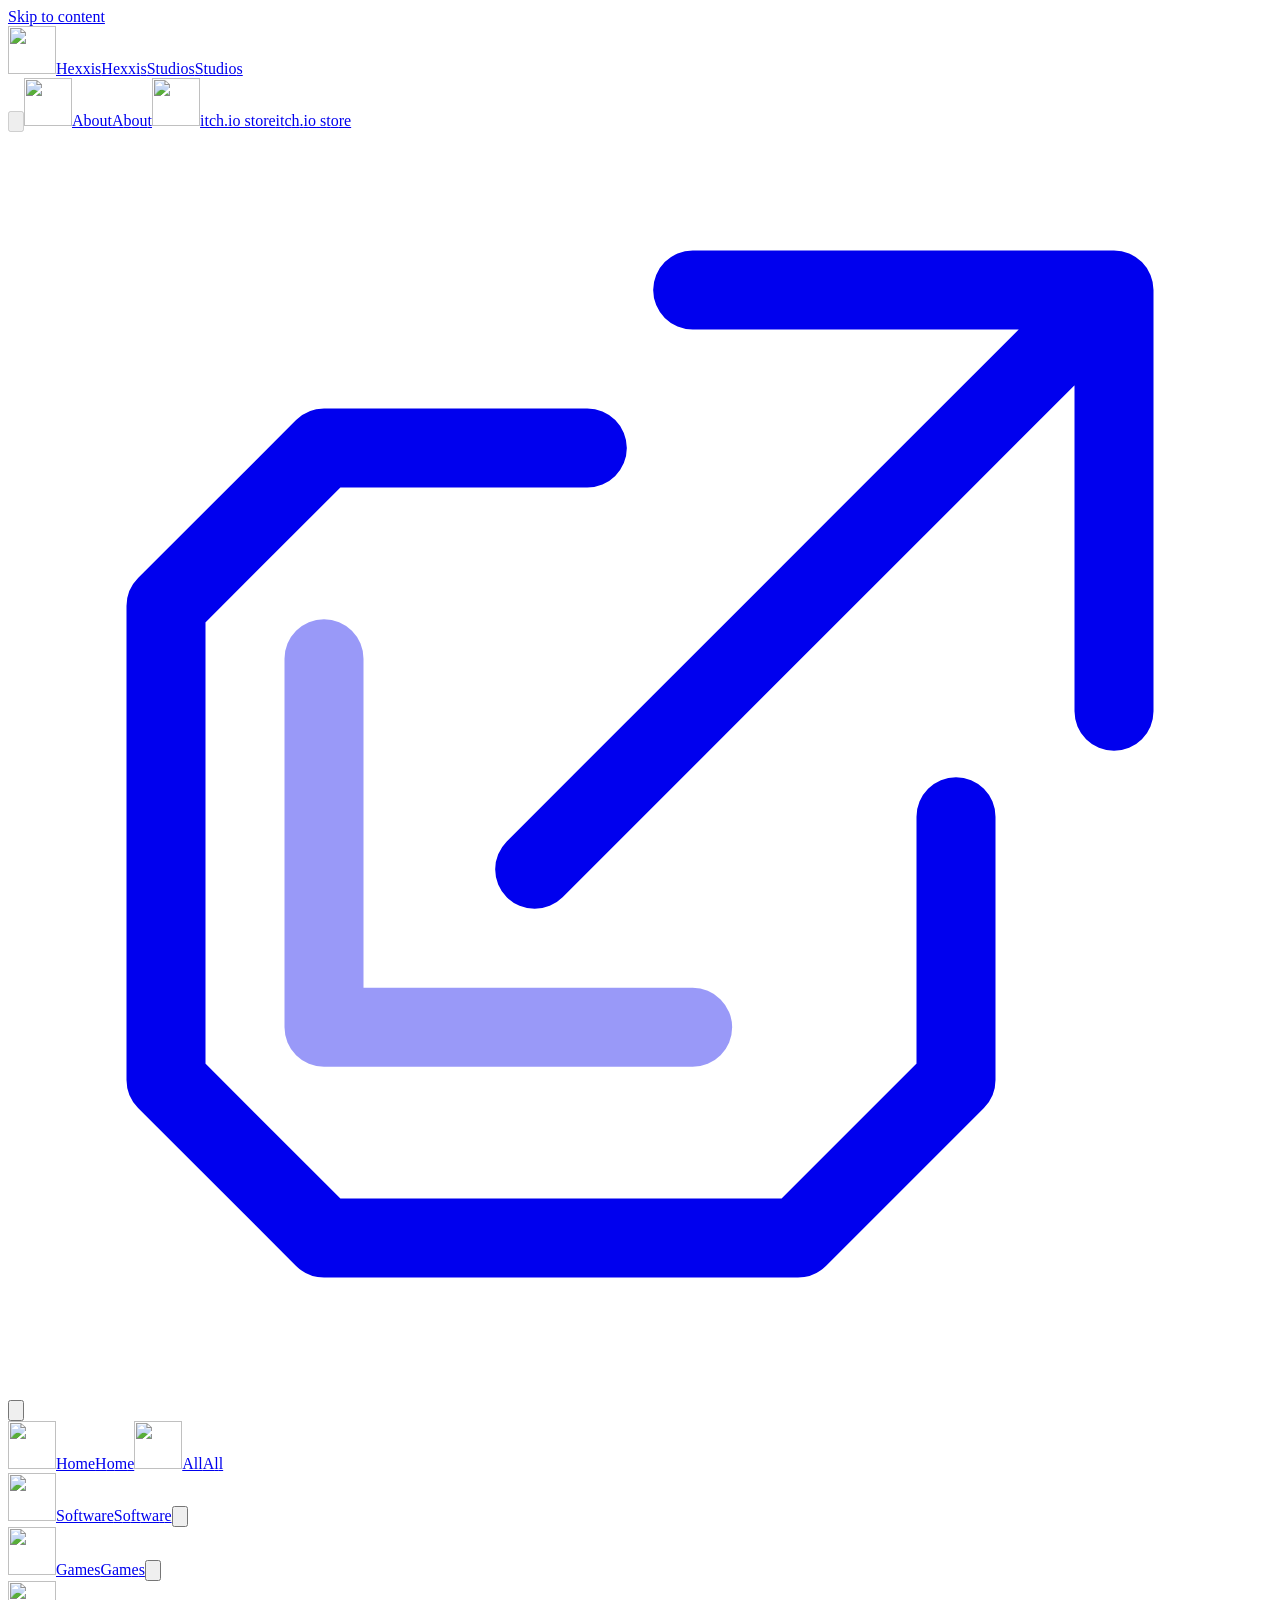
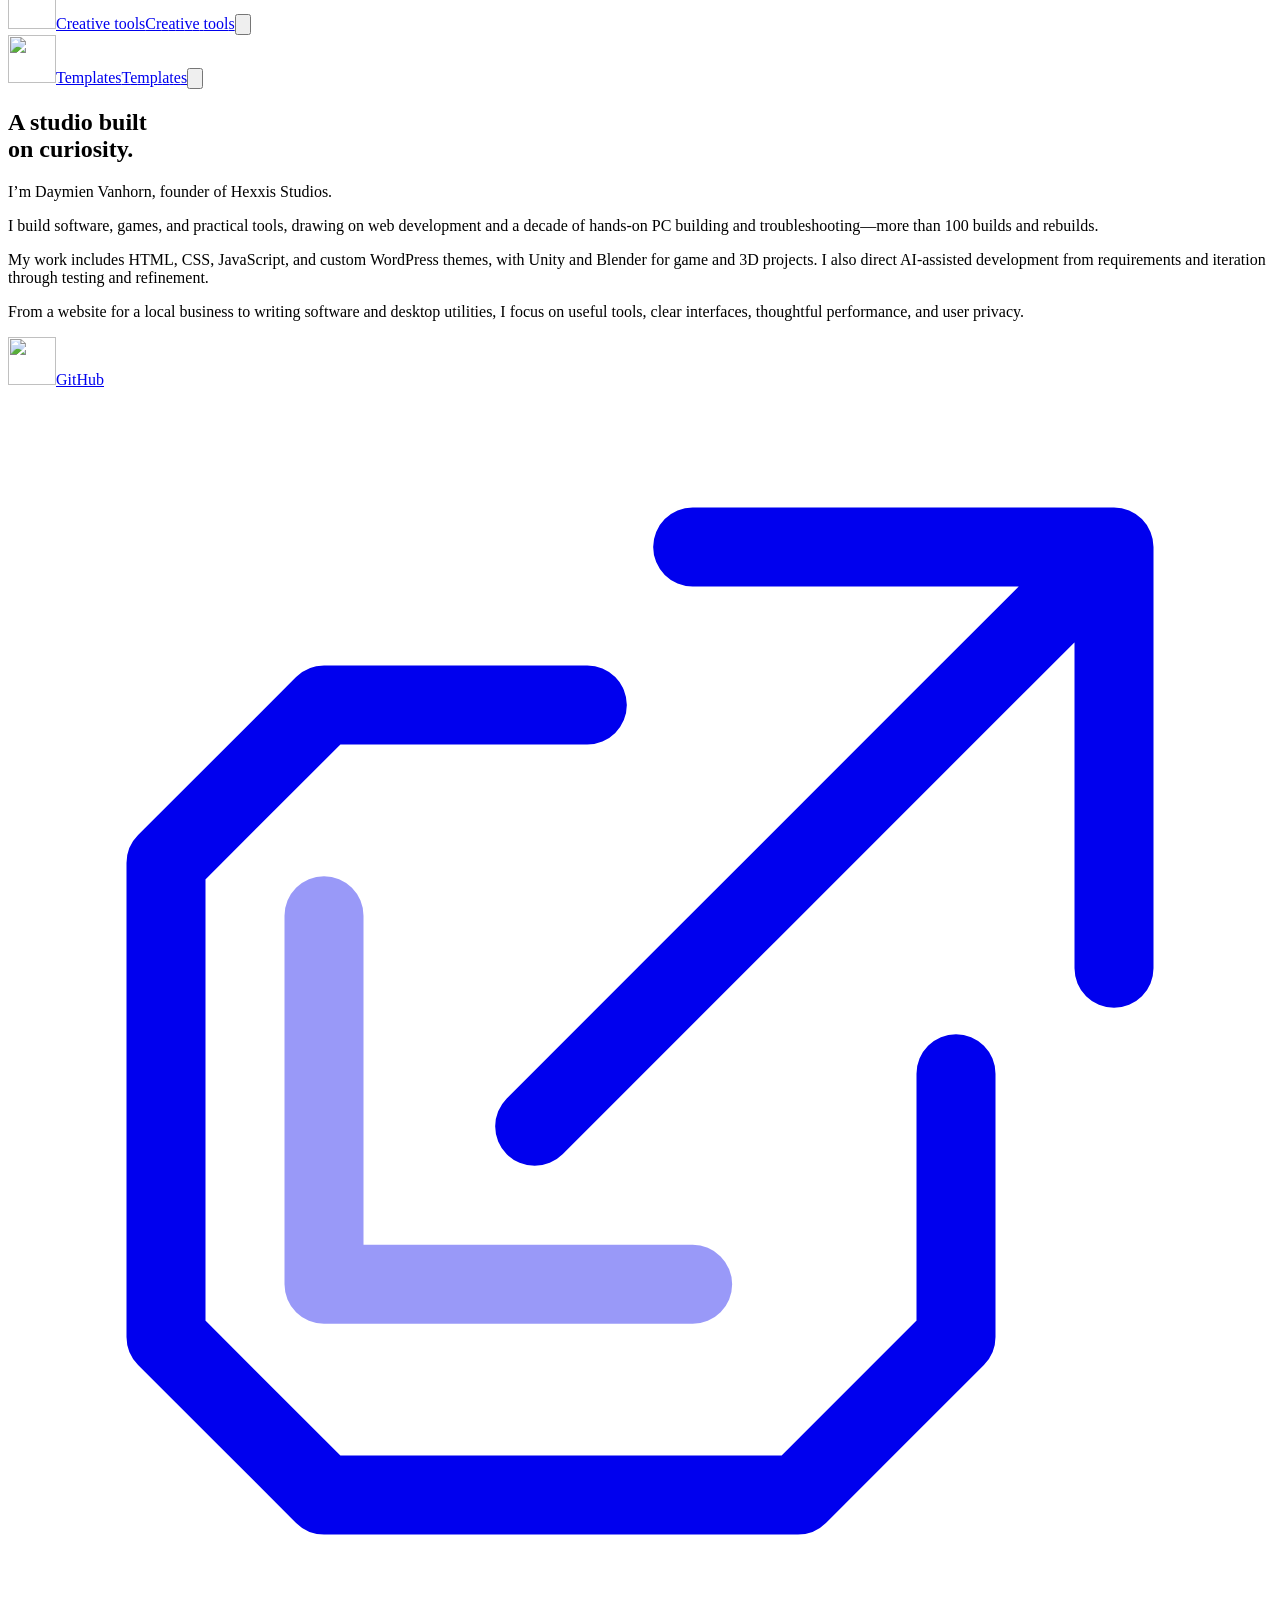
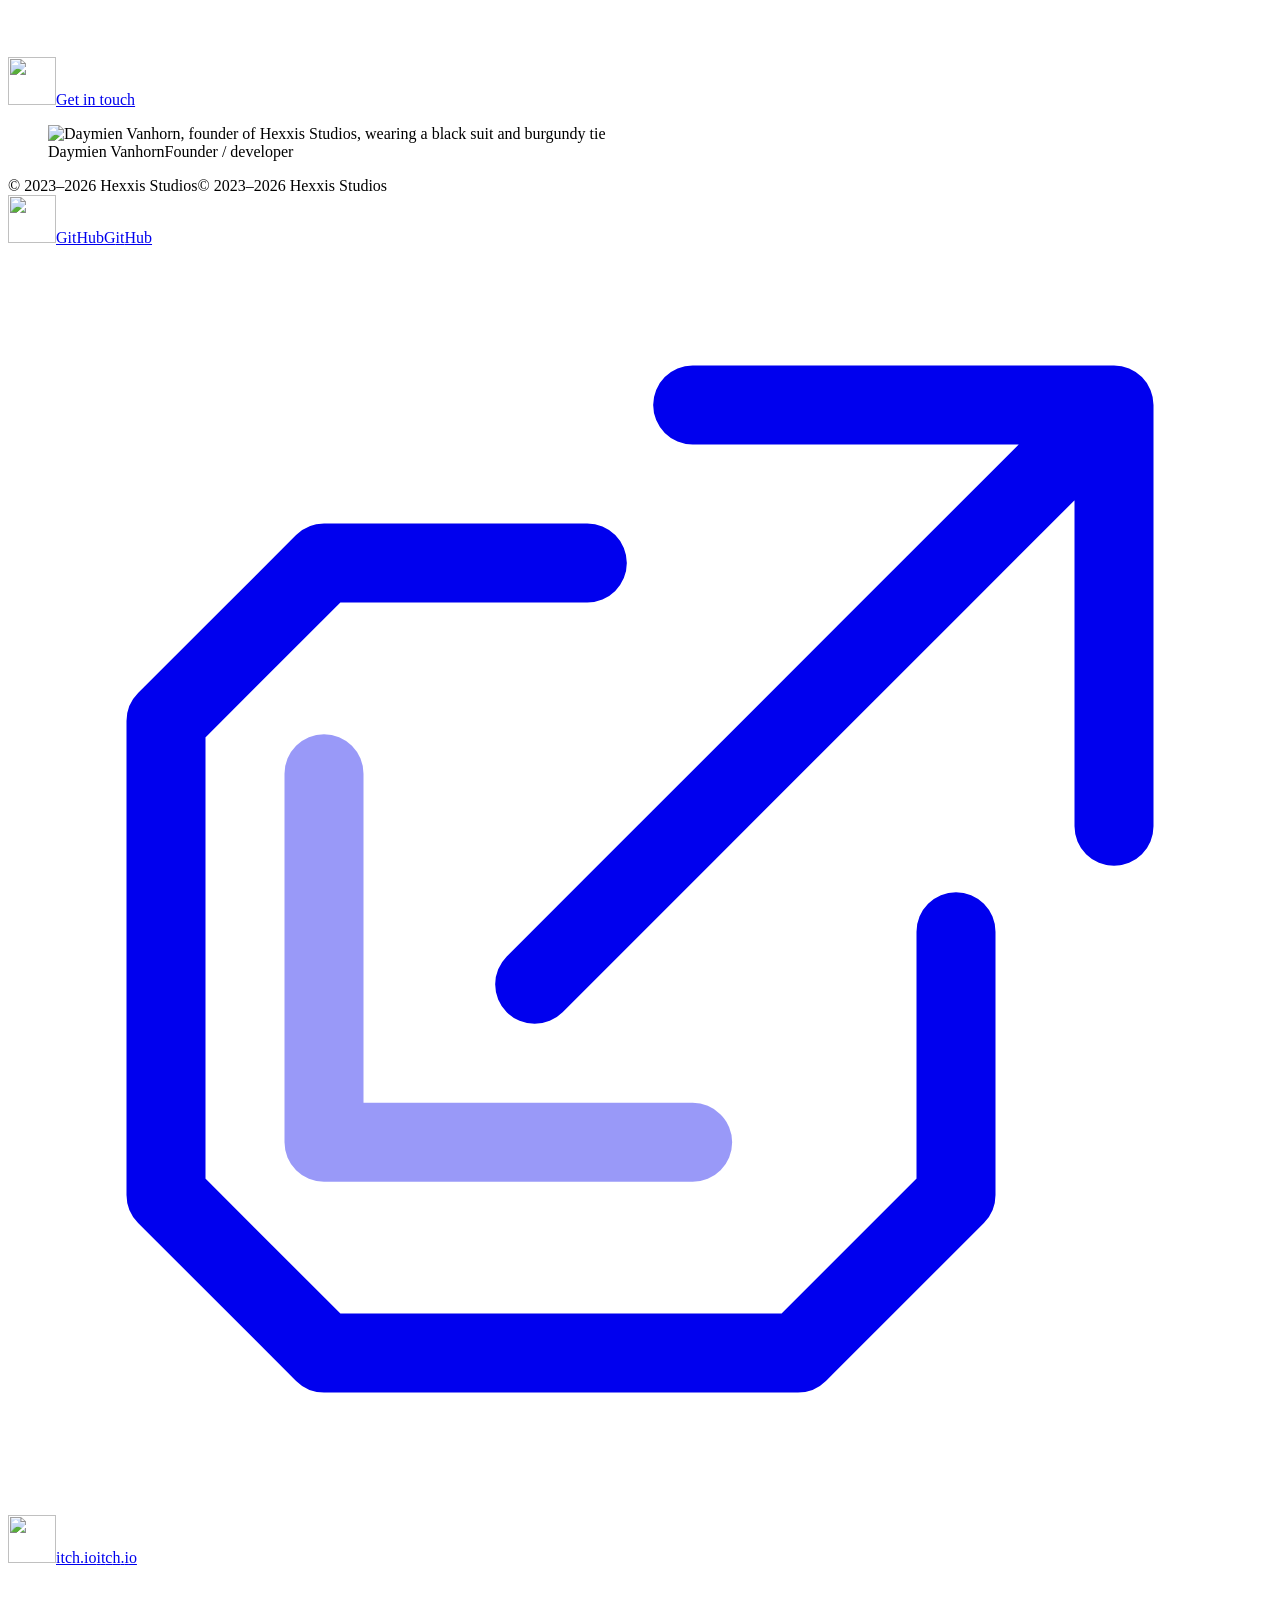
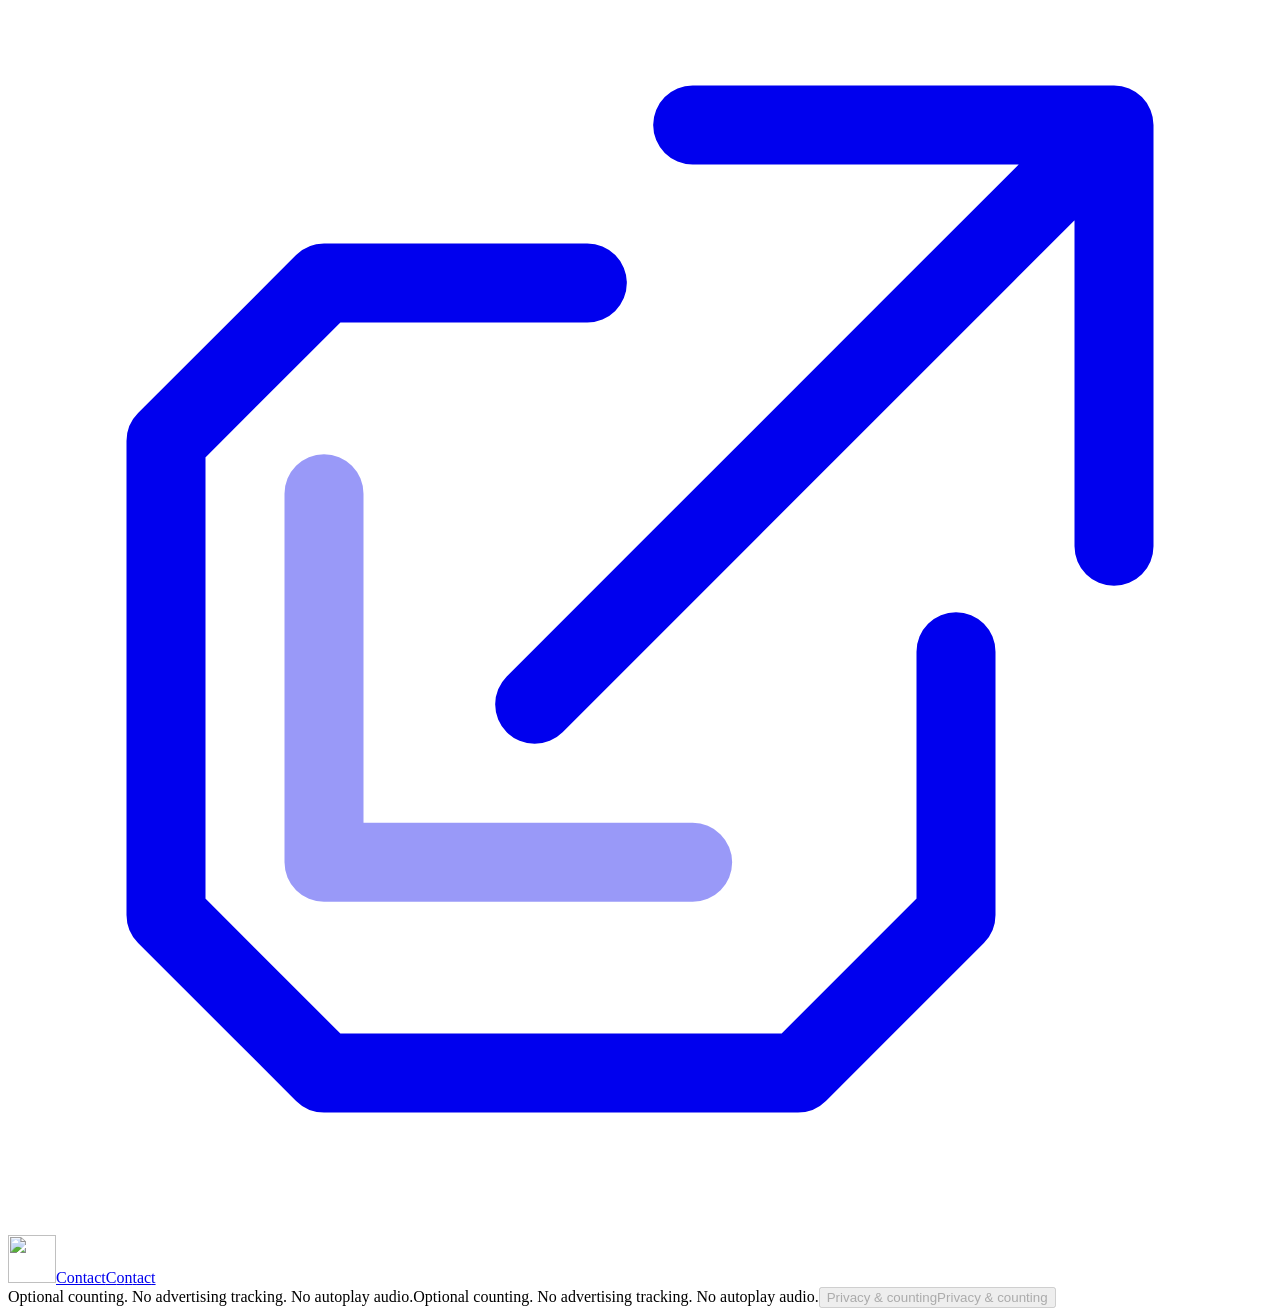
==== site/about/index.html @ 5ac468e2 "Update published studio site" ====
<!doctype html>
<html lang="en">
  <head>
    <meta charset="UTF-8" />
    <meta name="viewport" content="width=device-width, initial-scale=1.0" />
    <meta name="theme-color" content="#090a0d" />
    <meta name="description" content="Discover software, games, and creative tools from Hexxis Studios, an independent studio by Daymien Vanhorn. Explore projects and download the latest releases." />
    <meta name="referrer" content="strict-origin-when-cross-origin" />
    <link rel="canonical" href="https://hexxis-studios.github.io/about/" />
    <meta http-equiv="Content-Security-Policy" content="default-src 'none'; script-src 'self' 'sha256-mAbIONliAVMewnYgnESPqtX1OajjmP2d9m5hWhLukPs='; script-src-attr 'none'; style-src 'self'; style-src-attr 'none'; img-src 'self' data:; font-src 'none'; connect-src 'self' https://hexxis-studios-counting.hexxis-studios.workers.dev; worker-src 'self'; object-src 'none'; base-uri 'none'; form-action 'none'; frame-src 'none'" /><script type="application/ld+json">{"@context":"https://schema.org","@graph":[{"@type":"Organization","@id":"https://hexxis-studios.github.io/#studio","name":"Hexxis Studios","url":"https://hexxis-studios.github.io/","foundingDate":"2023","sameAs":["https://github.com/Hexxis-Studios","https://hexxis-studios.itch.io/"]},{"@type":"WebSite","name":"Hexxis Studios","url":"https://hexxis-studios.github.io/","publisher":{"@id":"https://hexxis-studios.github.io/#studio"},"description":"Independent software, games, and creative tools."}]}</script>
    <meta property="og:type" content="website" />
    <meta property="og:url" content="https://hexxis-studios.github.io/about/" />
    <meta property="og:title" content="Hexxis Studios — Software, Games & Creative Tools" />
    <meta property="og:description" content="Independent software, games, and creative tools by Daymien Vanhorn. Explore the Hexxis Studios project collection." />
    <meta property="og:image" content="https://hexxis-studios.github.io/og.png" />
    <meta property="og:image:width" content="1200" />
    <meta property="og:image:height" content="630" />
    <meta property="og:image:alt" content="Hexxis Studios landing page with its luminous icosahedron and wireframe wordmark." />
    <meta name="twitter:card" content="summary_large_image" />
    <meta name="twitter:title" content="Hexxis Studios — Software, Games & Creative Tools" />
    <meta name="twitter:description" content="Independent software, games, and creative tools by Daymien Vanhorn. Explore the Hexxis Studios project collection." />
    <meta name="twitter:image" content="https://hexxis-studios.github.io/og.png" />
    <meta name="twitter:image:alt" content="Hexxis Studios landing page with its luminous icosahedron and wireframe wordmark." />
    <link rel="icon" type="image/svg+xml" href="/branding/icosahedron.svg" />
    <title>Hexxis Studios — About the Studio</title>
    <script type="module" crossorigin src="/assets/index-BC7cSPtw.js"></script>
    <link rel="stylesheet" crossorigin href="/assets/index-CbfUHicc.css">
  </head>
  <body>
    <div id="root" data-route="/about/"><link rel="preload" as="image" href="/branding/icosahedron.svg"/><link rel="preload" as="image" href="/branding/icons/about.webp"/><link rel="preload" as="image" href="/branding/icons/itch.webp"/><link rel="preload" as="image" href="/branding/icons/home.webp"/><link rel="preload" as="image" href="/branding/icons/all.webp"/><link rel="preload" as="image" href="/branding/icons/software.webp"/><link rel="preload" as="image" href="/branding/icons/games.webp"/><link rel="preload" as="image" href="/branding/icons/creative.webp"/><link rel="preload" as="image" href="/branding/icons/templates.webp"/><link rel="preload" as="image" href="/branding/icons/github.webp"/><link rel="preload" as="image" href="/about/daymien-vanhorn.webp" fetchPriority="high"/><link rel="preload" as="image" href="/branding/icons/mail.webp"/><div class="studio-shell" data-phase="ready" data-motion="still"><a class="skip-link" href="#main">Skip to content</a><header class="studio-header" data-motion-region="true"><div class="header-inner"><a class="studio-brand" href="/" aria-label="Hexxis Studios — Home"><span class="studio-mark brand-emblem" aria-hidden="true"><img src="/branding/icosahedron.svg" alt="" width="48" height="48"/><span class="brand-spectrum"></span></span><span class="brand-name"><span class="assembly-copy"><span class="sr-only">Hexxis</span><span class="assembly-visual" aria-hidden="true"><span class="assembly-word"><span>H</span><span>e</span><span>x</span><span>x</span><span>i</span><span>s</span></span></span></span><span class="brand-second"><span class="assembly-copy"><span class="sr-only">Studios</span><span class="assembly-visual" aria-hidden="true"><span class="assembly-word"><span>S</span><span>t</span><span>u</span><span>d</span><span>i</span><span>o</span><span>s</span></span></span></span></span></span></a><div class="header-actions"><button class="icon-button motion-toggle" aria-label="Animations disabled by reduced-motion preference" title="Motion is disabled" aria-pressed="true" disabled=""><svg class="icon " viewBox="0 0 24 24" fill="none" stroke="currentColor" stroke-width="1.5" stroke-linecap="round" stroke-linejoin="round" aria-hidden="true"><path d="m7 3 14 9-14 9V3Z"></path><path d="m10 8 6 4-6 4Z" opacity=".5"></path></svg></button><a class="header-link active" href="/about/"><img class="brand-icon" src="/branding/icons/about.webp" alt="" aria-hidden="true" width="48" height="48" decoding="async"/><span class="assembly-copy"><span class="sr-only">About</span><span class="assembly-visual" aria-hidden="true"><span class="assembly-word"><span>A</span><span>b</span><span>o</span><span>u</span><span>t</span></span></span></span></a><a href="https://hexxis-studios.itch.io/" class="store-link" target="_blank" rel="noopener noreferrer"><img class="brand-icon" src="/branding/icons/itch.webp" alt="" aria-hidden="true" width="48" height="48" decoding="async"/><span class="store-name"><span class="assembly-copy"><span class="sr-only">itch.io store</span><span class="assembly-visual" aria-hidden="true"><span class="assembly-word"><span>i</span><span>t</span><span>c</span><span>h</span><span>.</span><span>i</span><span>o</span></span> <span class="assembly-word"><span>s</span><span>t</span><span>o</span><span>r</span><span>e</span></span></span></span></span><svg class="icon " viewBox="0 0 24 24" fill="none" stroke="currentColor" stroke-width="1.5" stroke-linecap="round" stroke-linejoin="round" aria-hidden="true"><path d="M13 3h8v8m0-8L10 14m1-8H6l-3 3v9l3 3h9l3-3v-5"></path><path d="M6 10v7h7" opacity=".4"></path></svg></a><button class="icon-button" aria-label="Turn interface sound on" aria-pressed="false"><svg class="icon " viewBox="0 0 24 24" fill="none" stroke="currentColor" stroke-width="1.5" stroke-linecap="round" stroke-linejoin="round" aria-hidden="true"><path d="M11 3 5 8H2v8h3l6 5V3Zm4 5 7 8m-7 0 7-8"></path></svg></button></div></div><nav class="catalog-nav" aria-label="Release categories"><div class="nav-inner"><a class="category-link " href="/"><img class="brand-icon" src="/branding/icons/home.webp" alt="" aria-hidden="true" width="48" height="48" decoding="async"/><span class="assembly-copy"><span class="sr-only">Home</span><span class="assembly-visual" aria-hidden="true"><span class="assembly-word"><span>H</span><span>o</span><span>m</span><span>e</span></span></span></span></a><a class="category-link " href="/all/"><img class="brand-icon" src="/branding/icons/all.webp" alt="" aria-hidden="true" width="48" height="48" decoding="async"/><span class="assembly-copy"><span class="sr-only">All</span><span class="assembly-visual" aria-hidden="true"><span class="assembly-word"><span>A</span><span>l</span><span>l</span></span></span></span></a><div class="category-group "><a class="category-link" href="/software/"><img class="brand-icon" src="/branding/icons/software.webp" alt="" aria-hidden="true" width="48" height="48" decoding="async"/><span class="assembly-copy"><span class="sr-only">Software</span><span class="assembly-visual" aria-hidden="true"><span class="assembly-word"><span>S</span><span>o</span><span>f</span><span>t</span><span>w</span><span>a</span><span>r</span><span>e</span></span></span></span></a><button class="category-disclosure" aria-label="Software subcategories" aria-expanded="false" aria-controls="submenu-software"><svg class="icon " viewBox="0 0 24 24" fill="none" stroke="currentColor" stroke-width="1.5" stroke-linecap="round" stroke-linejoin="round" aria-hidden="true"><path d="m5 8 7 7 7-7m-10 0 3 3 3-3"></path></svg></button><div class="category-popover" id="submenu-software" hidden=""><p><span class="assembly-copy"><span class="sr-only">Software</span><span class="assembly-visual" aria-hidden="true"><span class="assembly-word"><span>S</span><span>o</span><span>f</span><span>t</span><span>w</span><span>a</span><span>r</span><span>e</span></span></span></span></p><a href="/software/"><span class="assembly-copy"><span class="sr-only">All software</span><span class="assembly-visual" aria-hidden="true"><span class="assembly-word"><span>A</span><span>l</span><span>l</span></span> <span class="assembly-word"><span>s</span><span>o</span><span>f</span><span>t</span><span>w</span><span>a</span><span>r</span><span>e</span></span></span></span><svg class="icon " viewBox="0 0 24 24" fill="none" stroke="currentColor" stroke-width="1.5" stroke-linecap="round" stroke-linejoin="round" aria-hidden="true"><path d="M3 12h16m-6-6 8 6-8 6m3-9v6"></path><path d="M3 9v6" opacity=".45"></path></svg></a><a href="/software/?subcategory=productivity"><span class="assembly-copy"><span class="sr-only">Productivity</span><span class="assembly-visual" aria-hidden="true"><span class="assembly-word"><span>P</span><span>r</span><span>o</span><span>d</span><span>u</span><span>c</span><span>t</span><span>i</span><span>v</span><span>i</span><span>t</span><span>y</span></span></span></span></a><a href="/software/?subcategory=development"><span class="assembly-copy"><span class="sr-only">Developer tools</span><span class="assembly-visual" aria-hidden="true"><span class="assembly-word"><span>D</span><span>e</span><span>v</span><span>e</span><span>l</span><span>o</span><span>p</span><span>e</span><span>r</span></span> <span class="assembly-word"><span>t</span><span>o</span><span>o</span><span>l</span><span>s</span></span></span></span></a><a href="/software/?subcategory=utilities"><span class="assembly-copy"><span class="sr-only">Utilities</span><span class="assembly-visual" aria-hidden="true"><span class="assembly-word"><span>U</span><span>t</span><span>i</span><span>l</span><span>i</span><span>t</span><span>i</span><span>e</span><span>s</span></span></span></span></a><a href="/software/?subcategory=ai"><span class="assembly-copy"><span class="sr-only">AI tools</span><span class="assembly-visual" aria-hidden="true"><span class="assembly-word"><span>A</span><span>I</span></span> <span class="assembly-word"><span>t</span><span>o</span><span>o</span><span>l</span><span>s</span></span></span></span></a><a href="/software/?subcategory=automation"><span class="assembly-copy"><span class="sr-only">Automation</span><span class="assembly-visual" aria-hidden="true"><span class="assembly-word"><span>A</span><span>u</span><span>t</span><span>o</span><span>m</span><span>a</span><span>t</span><span>i</span><span>o</span><span>n</span></span></span></span></a><a href="/software/?subcategory=security"><span class="assembly-copy"><span class="sr-only">Security &amp; privacy</span><span class="assembly-visual" aria-hidden="true"><span class="assembly-word"><span>S</span><span>e</span><span>c</span><span>u</span><span>r</span><span>i</span><span>t</span><span>y</span></span> <span class="assembly-word"><span>&amp;</span></span> <span class="assembly-word"><span>p</span><span>r</span><span>i</span><span>v</span><span>a</span><span>c</span><span>y</span></span></span></span></a><a href="/software/?subcategory=social"><span class="assembly-copy"><span class="sr-only">Social platforms</span><span class="assembly-visual" aria-hidden="true"><span class="assembly-word"><span>S</span><span>o</span><span>c</span><span>i</span><span>a</span><span>l</span></span> <span class="assembly-word"><span>p</span><span>l</span><span>a</span><span>t</span><span>f</span><span>o</span><span>r</span><span>m</span><span>s</span></span></span></span></a></div></div><div class="category-group "><a class="category-link" href="/games/"><img class="brand-icon" src="/branding/icons/games.webp" alt="" aria-hidden="true" width="48" height="48" decoding="async"/><span class="assembly-copy"><span class="sr-only">Games</span><span class="assembly-visual" aria-hidden="true"><span class="assembly-word"><span>G</span><span>a</span><span>m</span><span>e</span><span>s</span></span></span></span></a><button class="category-disclosure" aria-label="Games subcategories" aria-expanded="false" aria-controls="submenu-games"><svg class="icon " viewBox="0 0 24 24" fill="none" stroke="currentColor" stroke-width="1.5" stroke-linecap="round" stroke-linejoin="round" aria-hidden="true"><path d="m5 8 7 7 7-7m-10 0 3 3 3-3"></path></svg></button><div class="category-popover" id="submenu-games" hidden=""><p><span class="assembly-copy"><span class="sr-only">Games</span><span class="assembly-visual" aria-hidden="true"><span class="assembly-word"><span>G</span><span>a</span><span>m</span><span>e</span><span>s</span></span></span></span></p><a href="/games/"><span class="assembly-copy"><span class="sr-only">All games</span><span class="assembly-visual" aria-hidden="true"><span class="assembly-word"><span>A</span><span>l</span><span>l</span></span> <span class="assembly-word"><span>g</span><span>a</span><span>m</span><span>e</span><span>s</span></span></span></span><svg class="icon " viewBox="0 0 24 24" fill="none" stroke="currentColor" stroke-width="1.5" stroke-linecap="round" stroke-linejoin="round" aria-hidden="true"><path d="M3 12h16m-6-6 8 6-8 6m3-9v6"></path><path d="M3 9v6" opacity=".45"></path></svg></a><a href="/games/?subcategory=first-person-horror"><span class="assembly-copy"><span class="sr-only">First-person horror</span><span class="assembly-visual" aria-hidden="true"><span class="assembly-word"><span>F</span><span>i</span><span>r</span><span>s</span><span>t</span><span>-</span><span>p</span><span>e</span><span>r</span><span>s</span><span>o</span><span>n</span></span> <span class="assembly-word"><span>h</span><span>o</span><span>r</span><span>r</span><span>o</span><span>r</span></span></span></span></a><a href="/games/?subcategory=roguelike-survival"><span class="assembly-copy"><span class="sr-only">Top-down roguelike &amp; survival</span><span class="assembly-visual" aria-hidden="true"><span class="assembly-word"><span>T</span><span>o</span><span>p</span><span>-</span><span>d</span><span>o</span><span>w</span><span>n</span></span> <span class="assembly-word"><span>r</span><span>o</span><span>g</span><span>u</span><span>e</span><span>l</span><span>i</span><span>k</span><span>e</span></span> <span class="assembly-word"><span>&amp;</span></span> <span class="assembly-word"><span>s</span><span>u</span><span>r</span><span>v</span><span>i</span><span>v</span><span>a</span><span>l</span></span></span></span></a><a href="/games/?subcategory=simulation"><span class="assembly-copy"><span class="sr-only">Simulation</span><span class="assembly-visual" aria-hidden="true"><span class="assembly-word"><span>S</span><span>i</span><span>m</span><span>u</span><span>l</span><span>a</span><span>t</span><span>i</span><span>o</span><span>n</span></span></span></span></a><a href="/games/?subcategory=rpg"><span class="assembly-copy"><span class="sr-only">Role-playing</span><span class="assembly-visual" aria-hidden="true"><span class="assembly-word"><span>R</span><span>o</span><span>l</span><span>e</span><span>-</span><span>p</span><span>l</span><span>a</span><span>y</span><span>i</span><span>n</span><span>g</span></span></span></span></a><a href="/games/?subcategory=strategy"><span class="assembly-copy"><span class="sr-only">Strategy</span><span class="assembly-visual" aria-hidden="true"><span class="assembly-word"><span>S</span><span>t</span><span>r</span><span>a</span><span>t</span><span>e</span><span>g</span><span>y</span></span></span></span></a><a href="/games/?subcategory=puzzle"><span class="assembly-copy"><span class="sr-only">Puzzle</span><span class="assembly-visual" aria-hidden="true"><span class="assembly-word"><span>P</span><span>u</span><span>z</span><span>z</span><span>l</span><span>e</span></span></span></span></a></div></div><div class="category-group "><a class="category-link" href="/creative/"><img class="brand-icon" src="/branding/icons/creative.webp" alt="" aria-hidden="true" width="48" height="48" decoding="async"/><span class="assembly-copy"><span class="sr-only">Creative tools</span><span class="assembly-visual" aria-hidden="true"><span class="assembly-word"><span>C</span><span>r</span><span>e</span><span>a</span><span>t</span><span>i</span><span>v</span><span>e</span></span> <span class="assembly-word"><span>t</span><span>o</span><span>o</span><span>l</span><span>s</span></span></span></span></a><button class="category-disclosure" aria-label="Creative tools subcategories" aria-expanded="false" aria-controls="submenu-creative"><svg class="icon " viewBox="0 0 24 24" fill="none" stroke="currentColor" stroke-width="1.5" stroke-linecap="round" stroke-linejoin="round" aria-hidden="true"><path d="m5 8 7 7 7-7m-10 0 3 3 3-3"></path></svg></button><div class="category-popover" id="submenu-creative" hidden=""><p><span class="assembly-copy"><span class="sr-only">Creative tools</span><span class="assembly-visual" aria-hidden="true"><span class="assembly-word"><span>C</span><span>r</span><span>e</span><span>a</span><span>t</span><span>i</span><span>v</span><span>e</span></span> <span class="assembly-word"><span>t</span><span>o</span><span>o</span><span>l</span><span>s</span></span></span></span></p><a href="/creative/"><span class="assembly-copy"><span class="sr-only">All creative tools</span><span class="assembly-visual" aria-hidden="true"><span class="assembly-word"><span>A</span><span>l</span><span>l</span></span> <span class="assembly-word"><span>c</span><span>r</span><span>e</span><span>a</span><span>t</span><span>i</span><span>v</span><span>e</span></span> <span class="assembly-word"><span>t</span><span>o</span><span>o</span><span>l</span><span>s</span></span></span></span><svg class="icon " viewBox="0 0 24 24" fill="none" stroke="currentColor" stroke-width="1.5" stroke-linecap="round" stroke-linejoin="round" aria-hidden="true"><path d="M3 12h16m-6-6 8 6-8 6m3-9v6"></path><path d="M3 9v6" opacity=".45"></path></svg></a><a href="/creative/?subcategory=writing"><span class="assembly-copy"><span class="sr-only">Writing &amp; worldbuilding</span><span class="assembly-visual" aria-hidden="true"><span class="assembly-word"><span>W</span><span>r</span><span>i</span><span>t</span><span>i</span><span>n</span><span>g</span></span> <span class="assembly-word"><span>&amp;</span></span> <span class="assembly-word"><span>w</span><span>o</span><span>r</span><span>l</span><span>d</span><span>b</span><span>u</span><span>i</span><span>l</span><span>d</span><span>i</span><span>n</span><span>g</span></span></span></span></a><a href="/creative/?subcategory=art"><span class="assembly-copy"><span class="sr-only">Art &amp; design</span><span class="assembly-visual" aria-hidden="true"><span class="assembly-word"><span>A</span><span>r</span><span>t</span></span> <span class="assembly-word"><span>&amp;</span></span> <span class="assembly-word"><span>d</span><span>e</span><span>s</span><span>i</span><span>g</span><span>n</span></span></span></span></a><a href="/creative/?subcategory=generators"><span class="assembly-copy"><span class="sr-only">Generators</span><span class="assembly-visual" aria-hidden="true"><span class="assembly-word"><span>G</span><span>e</span><span>n</span><span>e</span><span>r</span><span>a</span><span>t</span><span>o</span><span>r</span><span>s</span></span></span></span></a><a href="/creative/?subcategory=audio-video"><span class="assembly-copy"><span class="sr-only">Audio &amp; video</span><span class="assembly-visual" aria-hidden="true"><span class="assembly-word"><span>A</span><span>u</span><span>d</span><span>i</span><span>o</span></span> <span class="assembly-word"><span>&amp;</span></span> <span class="assembly-word"><span>v</span><span>i</span><span>d</span><span>e</span><span>o</span></span></span></span></a></div></div><div class="category-group "><a class="category-link" href="/templates/"><img class="brand-icon" src="/branding/icons/templates.webp" alt="" aria-hidden="true" width="48" height="48" decoding="async"/><span class="assembly-copy"><span class="sr-only">Templates</span><span class="assembly-visual" aria-hidden="true"><span class="assembly-word"><span>T</span><span>e</span><span>m</span><span>p</span><span>l</span><span>a</span><span>t</span><span>e</span><span>s</span></span></span></span></a><button class="category-disclosure" aria-label="Templates subcategories" aria-expanded="false" aria-controls="submenu-templates"><svg class="icon " viewBox="0 0 24 24" fill="none" stroke="currentColor" stroke-width="1.5" stroke-linecap="round" stroke-linejoin="round" aria-hidden="true"><path d="m5 8 7 7 7-7m-10 0 3 3 3-3"></path></svg></button><div class="category-popover" id="submenu-templates" hidden=""><p><span class="assembly-copy"><span class="sr-only">Templates</span><span class="assembly-visual" aria-hidden="true"><span class="assembly-word"><span>T</span><span>e</span><span>m</span><span>p</span><span>l</span><span>a</span><span>t</span><span>e</span><span>s</span></span></span></span></p><a href="/templates/"><span class="assembly-copy"><span class="sr-only">All templates</span><span class="assembly-visual" aria-hidden="true"><span class="assembly-word"><span>A</span><span>l</span><span>l</span></span> <span class="assembly-word"><span>t</span><span>e</span><span>m</span><span>p</span><span>l</span><span>a</span><span>t</span><span>e</span><span>s</span></span></span></span><svg class="icon " viewBox="0 0 24 24" fill="none" stroke="currentColor" stroke-width="1.5" stroke-linecap="round" stroke-linejoin="round" aria-hidden="true"><path d="M3 12h16m-6-6 8 6-8 6m3-9v6"></path><path d="M3 9v6" opacity=".45"></path></svg></a><a href="/templates/?subcategory=github-pages"><span class="assembly-copy"><span class="sr-only">GitHub Pages</span><span class="assembly-visual" aria-hidden="true"><span class="assembly-word"><span>G</span><span>i</span><span>t</span><span>H</span><span>u</span><span>b</span></span> <span class="assembly-word"><span>P</span><span>a</span><span>g</span><span>e</span><span>s</span></span></span></span></a><a href="/templates/?subcategory=wordpress"><span class="assembly-copy"><span class="sr-only">WordPress</span><span class="assembly-visual" aria-hidden="true"><span class="assembly-word"><span>W</span><span>o</span><span>r</span><span>d</span><span>P</span><span>r</span><span>e</span><span>s</span><span>s</span></span></span></span></a><a href="/templates/?subcategory=websites"><span class="assembly-copy"><span class="sr-only">Websites</span><span class="assembly-visual" aria-hidden="true"><span class="assembly-word"><span>W</span><span>e</span><span>b</span><span>s</span><span>i</span><span>t</span><span>e</span><span>s</span></span></span></span></a><a href="/templates/?subcategory=game-templates"><span class="assembly-copy"><span class="sr-only">Game templates</span><span class="assembly-visual" aria-hidden="true"><span class="assembly-word"><span>G</span><span>a</span><span>m</span><span>e</span></span> <span class="assembly-word"><span>t</span><span>e</span><span>m</span><span>p</span><span>l</span><span>a</span><span>t</span><span>e</span><span>s</span></span></span></span></a></div></div></div></nav></header><main id="main" tabindex="-1"><section class="about-layout content-width"><div class="about-copy"><h1>A studio built<br/>on curiosity.</h1><p class="about-intro">I’m Daymien Vanhorn, founder of Hexxis Studios.</p><p>I build software, games, and practical tools, drawing on web development and a decade of hands-on PC building and troubleshooting—more than 100 builds and rebuilds.</p><p>My work includes HTML, CSS, JavaScript, and custom WordPress themes, with Unity and Blender for game and 3D projects. I also direct AI-assisted development from requirements and iteration through testing and refinement.</p><p>From a website for a local business to writing software and desktop utilities, I focus on useful tools, clear interfaces, thoughtful performance, and user privacy.</p><div class="about-links"><a href="https://github.com/Hexxis-Studios" class="button" target="_blank" rel="noopener noreferrer"><img class="brand-icon" src="/branding/icons/github.webp" alt="" aria-hidden="true" width="48" height="48" decoding="async"/>GitHub<svg class="icon " viewBox="0 0 24 24" fill="none" stroke="currentColor" stroke-width="1.5" stroke-linecap="round" stroke-linejoin="round" aria-hidden="true"><path d="M13 3h8v8m0-8L10 14m1-8H6l-3 3v9l3 3h9l3-3v-5"></path><path d="M6 10v7h7" opacity=".4"></path></svg></a><a href="mailto:hexxis.cmd@proton.me" class="button"><img class="brand-icon" src="/branding/icons/mail.webp" alt="" aria-hidden="true" width="48" height="48" decoding="async"/>Get in touch</a></div></div><figure class="portrait-panel" data-motion-region="true"><img src="/about/daymien-vanhorn.webp" alt="Daymien Vanhorn, founder of Hexxis Studios, wearing a black suit and burgundy tie" width="399" height="545" decoding="async" fetchPriority="high"/><figcaption>Daymien Vanhorn<span>Founder / developer</span></figcaption></figure></section></main><footer class="studio-footer content-width" data-motion-region="true"><div class="footer-rail" role="group" aria-label="Studio footer links and privacy"><span class="assembly-copy"><span class="sr-only">© 2023–2026 Hexxis Studios</span><span class="assembly-visual" aria-hidden="true"><span class="assembly-word"><span>©</span></span> <span class="assembly-word"><span>2</span><span>0</span><span>2</span><span>3</span><span>–</span><span>2</span><span>0</span><span>2</span><span>6</span></span> <span class="assembly-word"><span>H</span><span>e</span><span>x</span><span>x</span><span>i</span><span>s</span></span> <span class="assembly-word"><span>S</span><span>t</span><span>u</span><span>d</span><span>i</span><span>o</span><span>s</span></span></span></span><nav aria-label="Studio links"><a href="https://github.com/Hexxis-Studios" class="" target="_blank" rel="noopener noreferrer"><img class="brand-icon" src="/branding/icons/github.webp" alt="" aria-hidden="true" width="48" height="48" decoding="async"/><span class="assembly-copy"><span class="sr-only">GitHub</span><span class="assembly-visual" aria-hidden="true"><span class="assembly-word"><span>G</span><span>i</span><span>t</span><span>H</span><span>u</span><span>b</span></span></span></span><svg class="icon " viewBox="0 0 24 24" fill="none" stroke="currentColor" stroke-width="1.5" stroke-linecap="round" stroke-linejoin="round" aria-hidden="true"><path d="M13 3h8v8m0-8L10 14m1-8H6l-3 3v9l3 3h9l3-3v-5"></path><path d="M6 10v7h7" opacity=".4"></path></svg></a><a href="https://hexxis-studios.itch.io/" class="" target="_blank" rel="noopener noreferrer"><img class="brand-icon" src="/branding/icons/itch.webp" alt="" aria-hidden="true" width="48" height="48" decoding="async"/><span class="assembly-copy"><span class="sr-only">itch.io</span><span class="assembly-visual" aria-hidden="true"><span class="assembly-word"><span>i</span><span>t</span><span>c</span><span>h</span><span>.</span><span>i</span><span>o</span></span></span></span><svg class="icon " viewBox="0 0 24 24" fill="none" stroke="currentColor" stroke-width="1.5" stroke-linecap="round" stroke-linejoin="round" aria-hidden="true"><path d="M13 3h8v8m0-8L10 14m1-8H6l-3 3v9l3 3h9l3-3v-5"></path><path d="M6 10v7h7" opacity=".4"></path></svg></a><a href="mailto:hexxis.cmd@proton.me"><img class="brand-icon" src="/branding/icons/mail.webp" alt="" aria-hidden="true" width="48" height="48" decoding="async"/><span class="assembly-copy"><span class="sr-only">Contact</span><span class="assembly-visual" aria-hidden="true"><span class="assembly-word"><span>C</span><span>o</span><span>n</span><span>t</span><span>a</span><span>c</span><span>t</span></span></span></span></a></nav><span class="footer-policy"><span class="assembly-copy"><span class="sr-only">Optional counting. No advertising tracking. No autoplay audio.</span><span class="assembly-visual" aria-hidden="true"><span class="assembly-word"><span>O</span><span>p</span><span>t</span><span>i</span><span>o</span><span>n</span><span>a</span><span>l</span></span> <span class="assembly-word"><span>c</span><span>o</span><span>u</span><span>n</span><span>t</span><span>i</span><span>n</span><span>g</span><span>.</span></span> <span class="assembly-word"><span>N</span><span>o</span></span> <span class="assembly-word"><span>a</span><span>d</span><span>v</span><span>e</span><span>r</span><span>t</span><span>i</span><span>s</span><span>i</span><span>n</span><span>g</span></span> <span class="assembly-word"><span>t</span><span>r</span><span>a</span><span>c</span><span>k</span><span>i</span><span>n</span><span>g</span><span>.</span></span> <span class="assembly-word"><span>N</span><span>o</span></span> <span class="assembly-word"><span>a</span><span>u</span><span>t</span><span>o</span><span>p</span><span>l</span><span>a</span><span>y</span></span> <span class="assembly-word"><span>a</span><span>u</span><span>d</span><span>i</span><span>o</span><span>.</span></span></span></span></span><button class="counting-settings text-link" disabled=""><span class="assembly-copy"><span class="sr-only">Privacy &amp; counting</span><span class="assembly-visual" aria-hidden="true"><span class="assembly-word"><span>P</span><span>r</span><span>i</span><span>v</span><span>a</span><span>c</span><span>y</span></span> <span class="assembly-word"><span>&amp;</span></span> <span class="assembly-word"><span>c</span><span>o</span><span>u</span><span>n</span><span>t</span><span>i</span><span>n</span><span>g</span></span></span></span></button><noscript>Optional counting is off without JavaScript.</noscript></div></footer></div></div>
  </body>
</html>
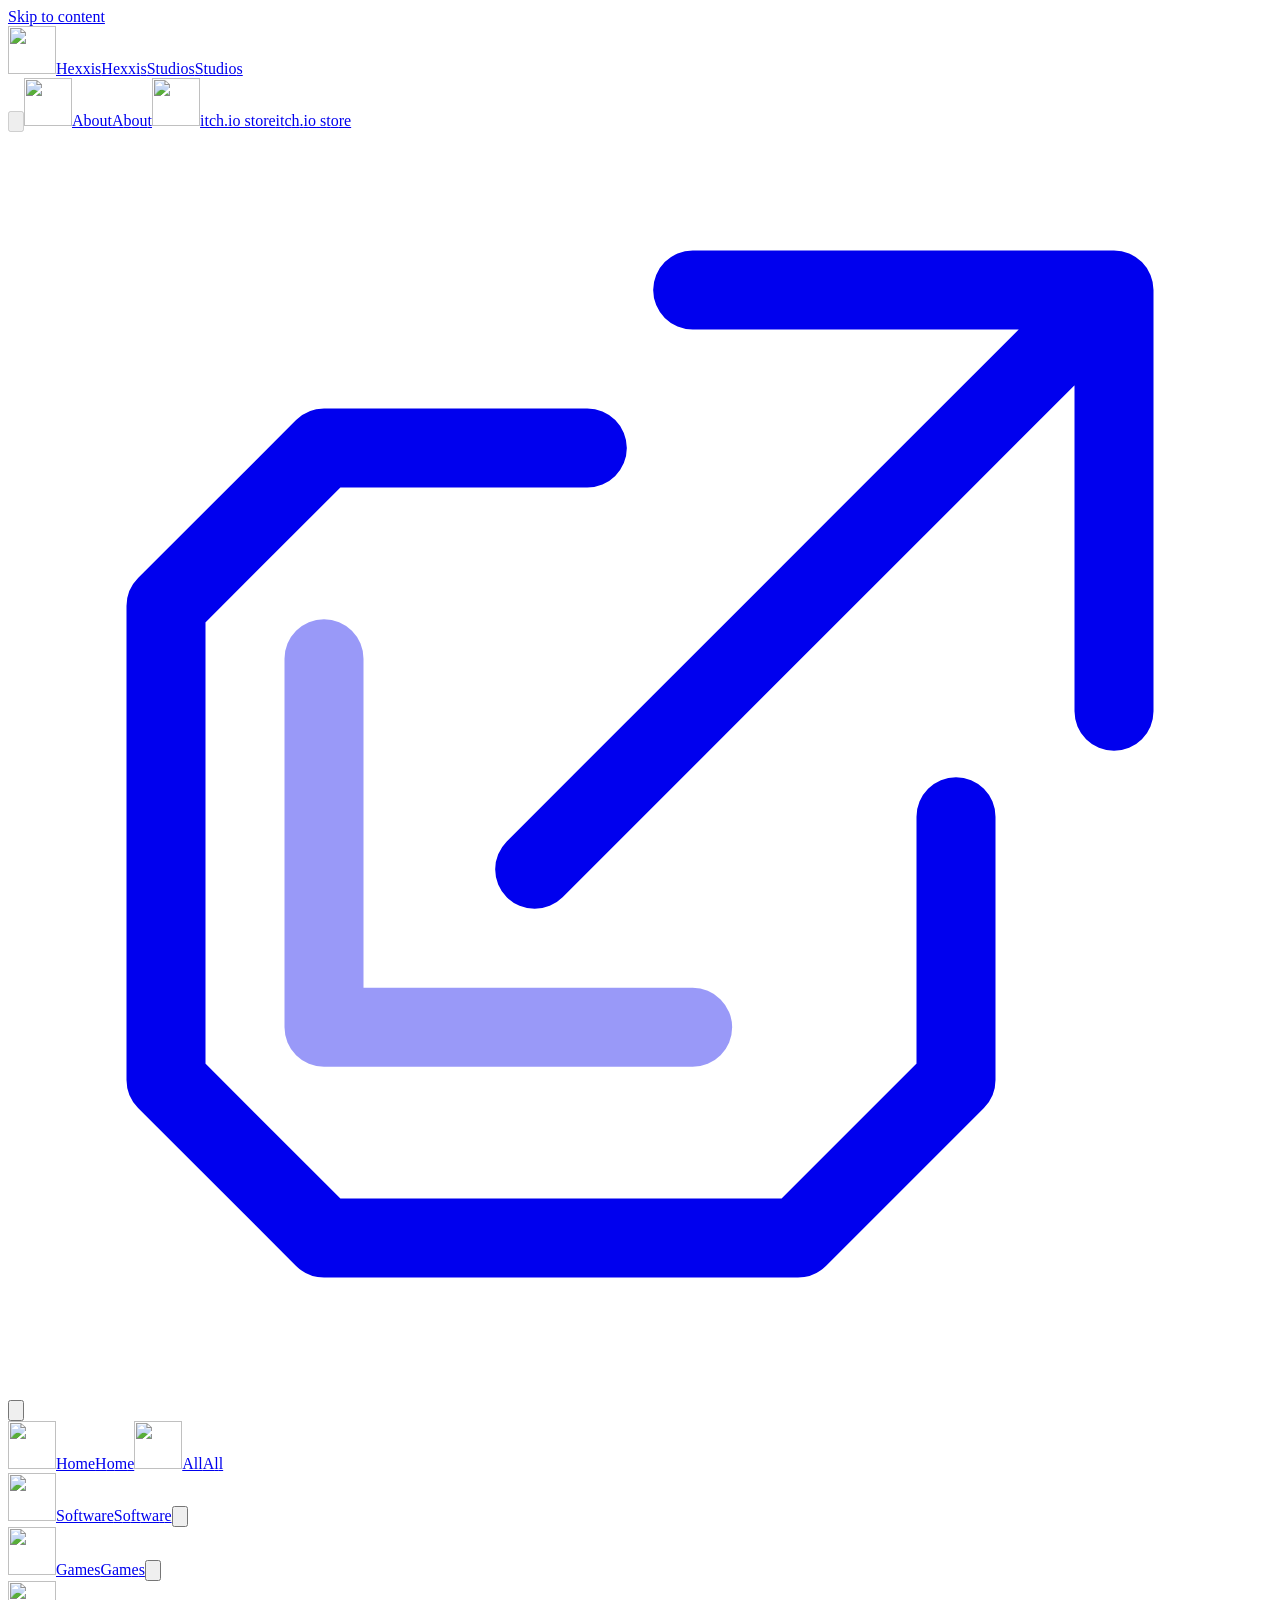
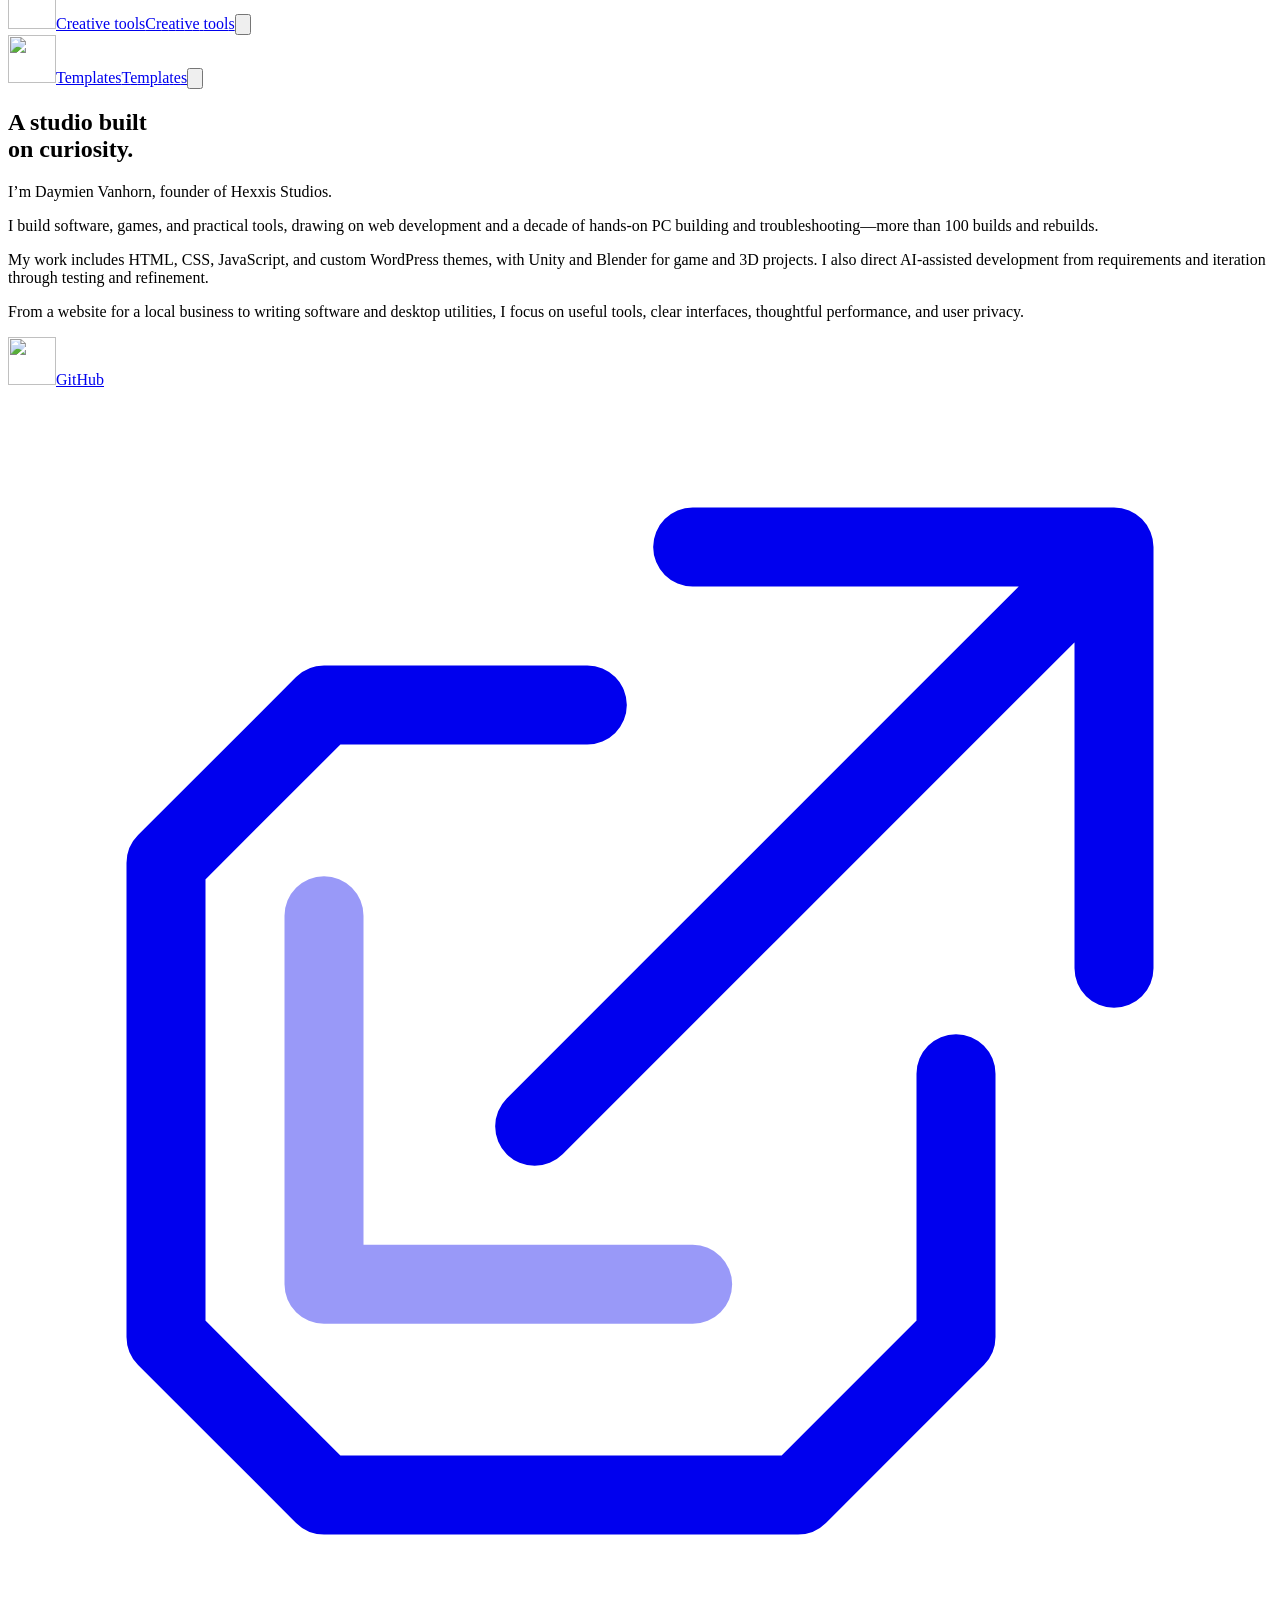
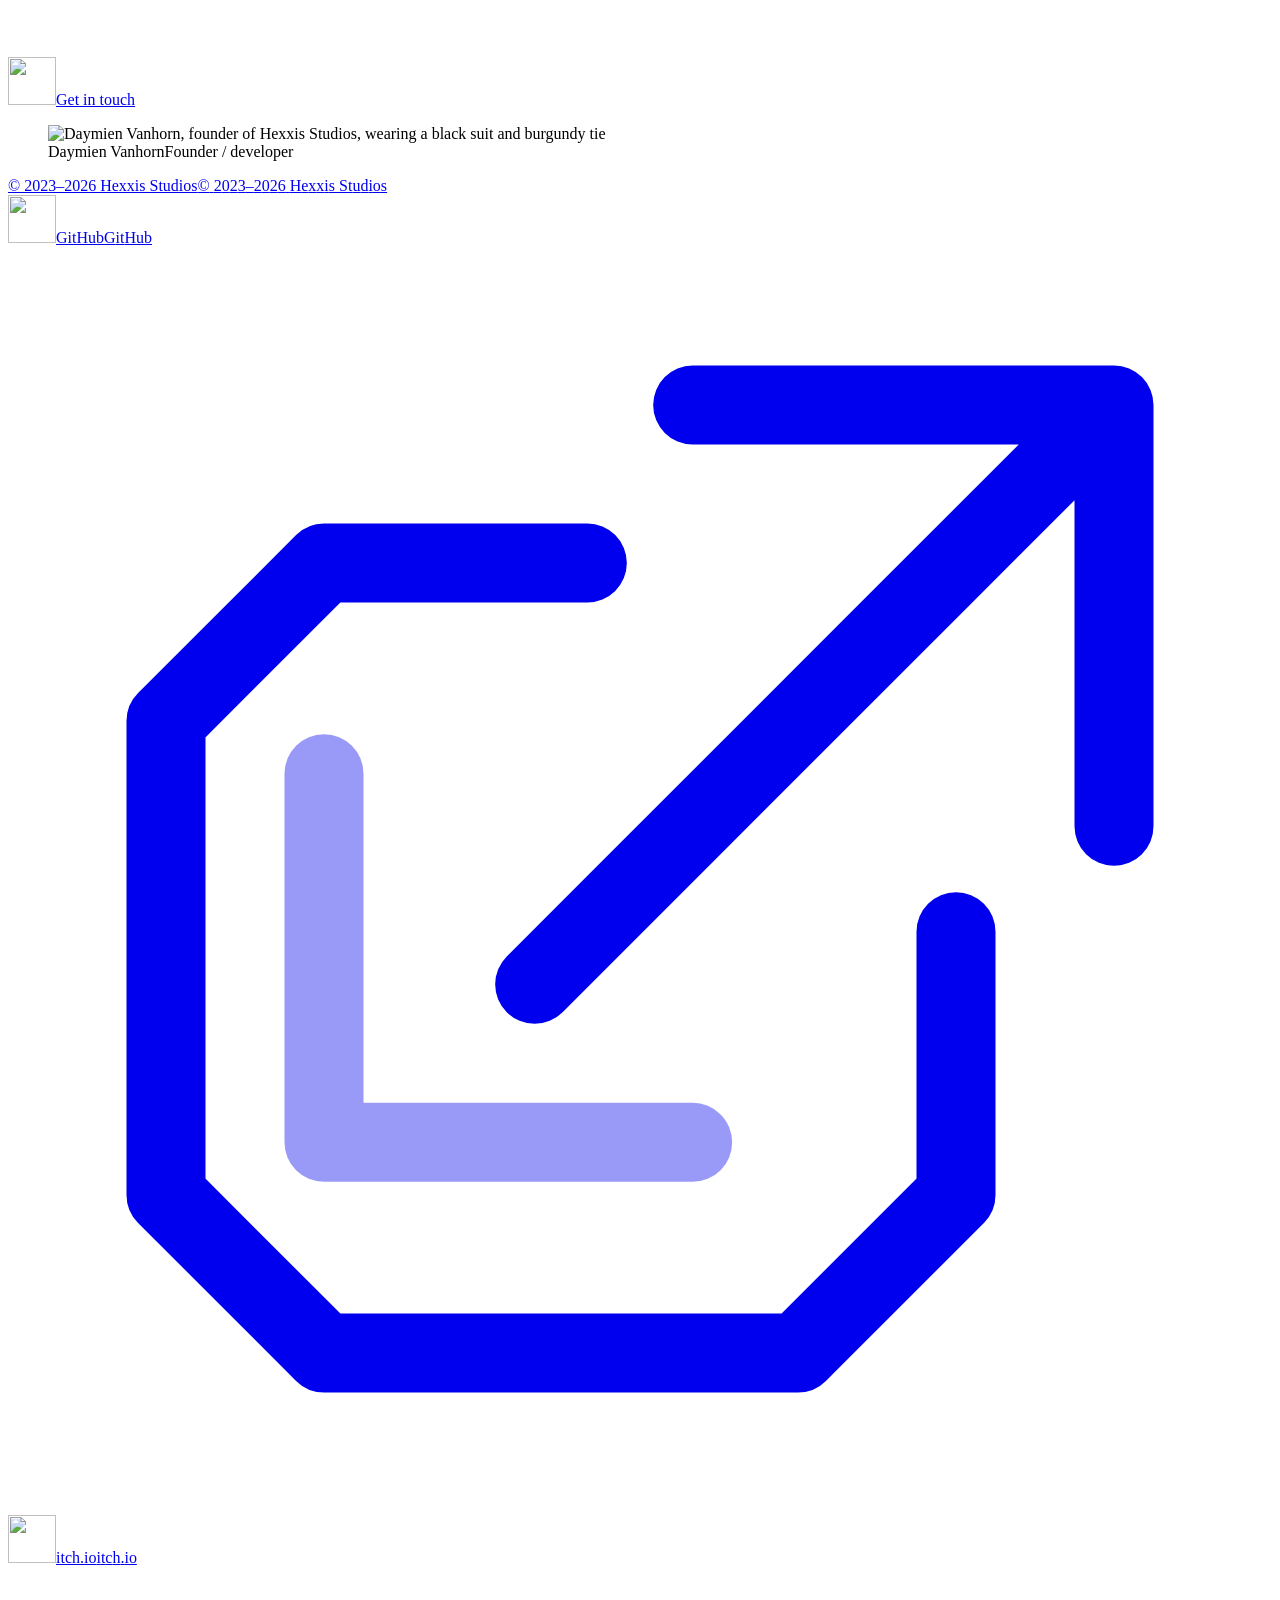
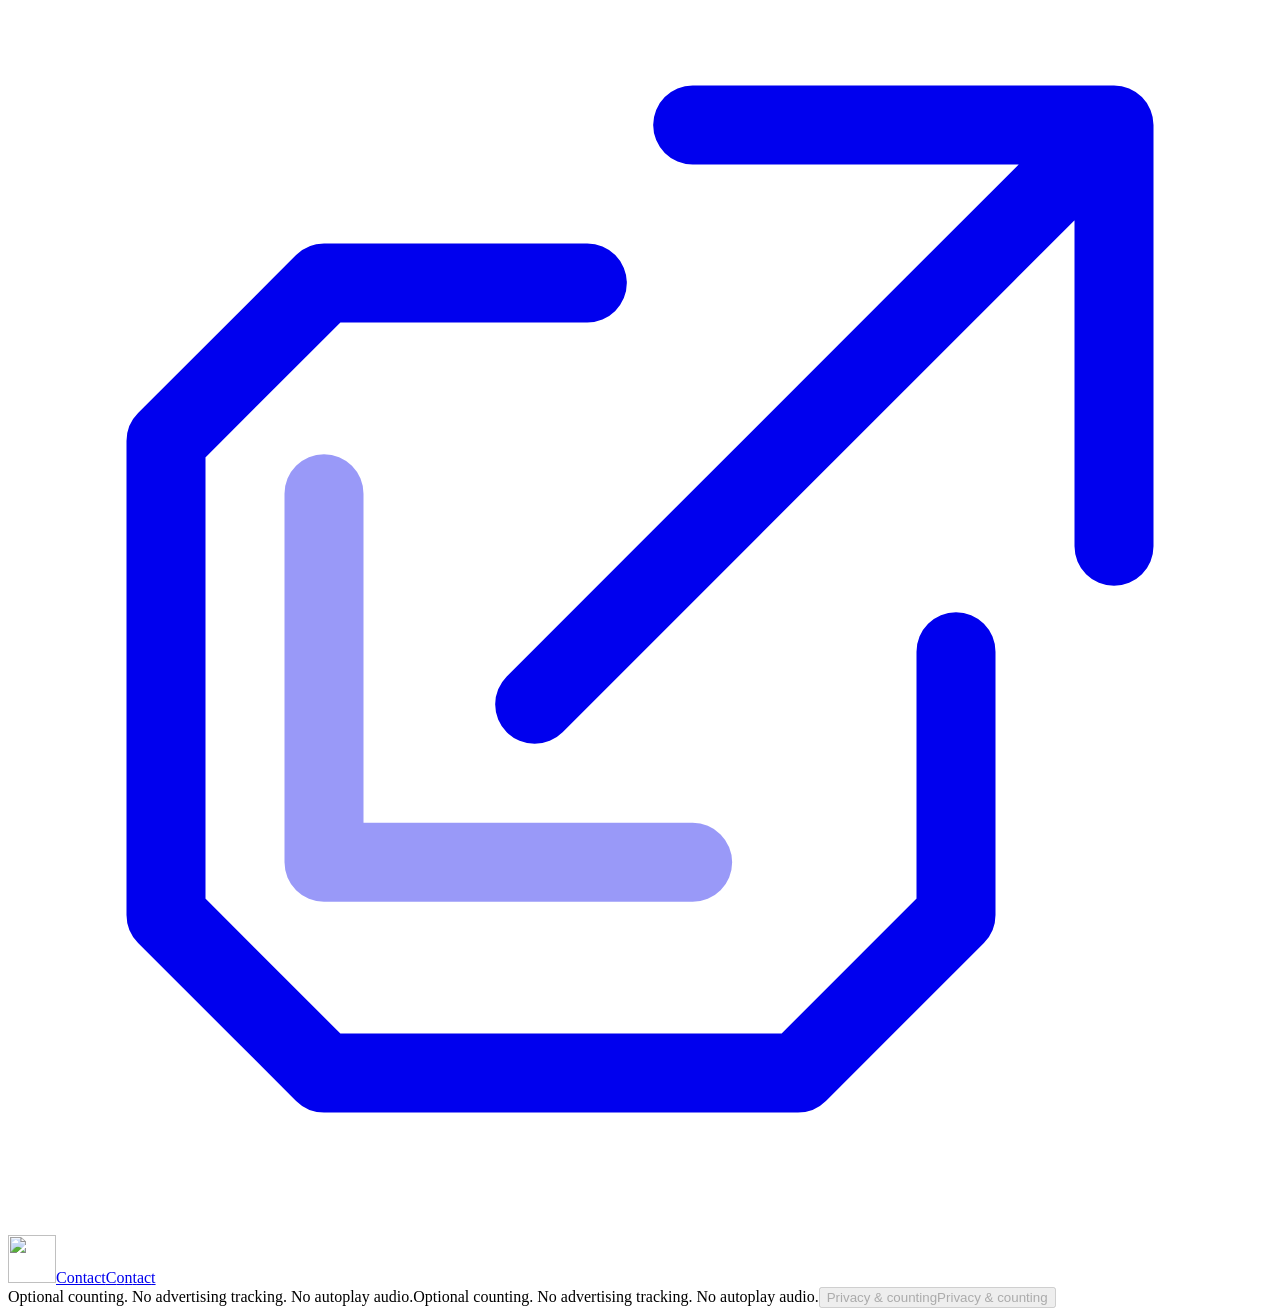
==== commit 5ad66fc1: "Update published studio site" ====
--- a/site/about/index.html
+++ b/site/about/index.html
@@ -23,10 +23,10 @@
     <meta name="twitter:image:alt" content="Hexxis Studios landing page with its luminous icosahedron and wireframe wordmark." />
     <link rel="icon" type="image/svg+xml" href="/branding/icosahedron.svg" />
     <title>Hexxis Studios — About the Studio</title>
-    <script type="module" crossorigin src="/assets/index-BC7cSPtw.js"></script>
-    <link rel="stylesheet" crossorigin href="/assets/index-CbfUHicc.css">
+    <script type="module" crossorigin src="/assets/index-DsyWvcSm.js"></script>
+    <link rel="stylesheet" crossorigin href="/assets/index-By--bI4d.css">
   </head>
   <body>
-    <div id="root" data-route="/about/"><link rel="preload" as="image" href="/branding/icosahedron.svg"/><link rel="preload" as="image" href="/branding/icons/about.webp"/><link rel="preload" as="image" href="/branding/icons/itch.webp"/><link rel="preload" as="image" href="/branding/icons/home.webp"/><link rel="preload" as="image" href="/branding/icons/all.webp"/><link rel="preload" as="image" href="/branding/icons/software.webp"/><link rel="preload" as="image" href="/branding/icons/games.webp"/><link rel="preload" as="image" href="/branding/icons/creative.webp"/><link rel="preload" as="image" href="/branding/icons/templates.webp"/><link rel="preload" as="image" href="/branding/icons/github.webp"/><link rel="preload" as="image" href="/about/daymien-vanhorn.webp" fetchPriority="high"/><link rel="preload" as="image" href="/branding/icons/mail.webp"/><div class="studio-shell" data-phase="ready" data-motion="still"><a class="skip-link" href="#main">Skip to content</a><header class="studio-header" data-motion-region="true"><div class="header-inner"><a class="studio-brand" href="/" aria-label="Hexxis Studios — Home"><span class="studio-mark brand-emblem" aria-hidden="true"><img src="/branding/icosahedron.svg" alt="" width="48" height="48"/><span class="brand-spectrum"></span></span><span class="brand-name"><span class="assembly-copy"><span class="sr-only">Hexxis</span><span class="assembly-visual" aria-hidden="true"><span class="assembly-word"><span>H</span><span>e</span><span>x</span><span>x</span><span>i</span><span>s</span></span></span></span><span class="brand-second"><span class="assembly-copy"><span class="sr-only">Studios</span><span class="assembly-visual" aria-hidden="true"><span class="assembly-word"><span>S</span><span>t</span><span>u</span><span>d</span><span>i</span><span>o</span><span>s</span></span></span></span></span></span></a><div class="header-actions"><button class="icon-button motion-toggle" aria-label="Animations disabled by reduced-motion preference" title="Motion is disabled" aria-pressed="true" disabled=""><svg class="icon " viewBox="0 0 24 24" fill="none" stroke="currentColor" stroke-width="1.5" stroke-linecap="round" stroke-linejoin="round" aria-hidden="true"><path d="m7 3 14 9-14 9V3Z"></path><path d="m10 8 6 4-6 4Z" opacity=".5"></path></svg></button><a class="header-link active" href="/about/"><img class="brand-icon" src="/branding/icons/about.webp" alt="" aria-hidden="true" width="48" height="48" decoding="async"/><span class="assembly-copy"><span class="sr-only">About</span><span class="assembly-visual" aria-hidden="true"><span class="assembly-word"><span>A</span><span>b</span><span>o</span><span>u</span><span>t</span></span></span></span></a><a href="https://hexxis-studios.itch.io/" class="store-link" target="_blank" rel="noopener noreferrer"><img class="brand-icon" src="/branding/icons/itch.webp" alt="" aria-hidden="true" width="48" height="48" decoding="async"/><span class="store-name"><span class="assembly-copy"><span class="sr-only">itch.io store</span><span class="assembly-visual" aria-hidden="true"><span class="assembly-word"><span>i</span><span>t</span><span>c</span><span>h</span><span>.</span><span>i</span><span>o</span></span> <span class="assembly-word"><span>s</span><span>t</span><span>o</span><span>r</span><span>e</span></span></span></span></span><svg class="icon " viewBox="0 0 24 24" fill="none" stroke="currentColor" stroke-width="1.5" stroke-linecap="round" stroke-linejoin="round" aria-hidden="true"><path d="M13 3h8v8m0-8L10 14m1-8H6l-3 3v9l3 3h9l3-3v-5"></path><path d="M6 10v7h7" opacity=".4"></path></svg></a><button class="icon-button" aria-label="Turn interface sound on" aria-pressed="false"><svg class="icon " viewBox="0 0 24 24" fill="none" stroke="currentColor" stroke-width="1.5" stroke-linecap="round" stroke-linejoin="round" aria-hidden="true"><path d="M11 3 5 8H2v8h3l6 5V3Zm4 5 7 8m-7 0 7-8"></path></svg></button></div></div><nav class="catalog-nav" aria-label="Release categories"><div class="nav-inner"><a class="category-link " href="/"><img class="brand-icon" src="/branding/icons/home.webp" alt="" aria-hidden="true" width="48" height="48" decoding="async"/><span class="assembly-copy"><span class="sr-only">Home</span><span class="assembly-visual" aria-hidden="true"><span class="assembly-word"><span>H</span><span>o</span><span>m</span><span>e</span></span></span></span></a><a class="category-link " href="/all/"><img class="brand-icon" src="/branding/icons/all.webp" alt="" aria-hidden="true" width="48" height="48" decoding="async"/><span class="assembly-copy"><span class="sr-only">All</span><span class="assembly-visual" aria-hidden="true"><span class="assembly-word"><span>A</span><span>l</span><span>l</span></span></span></span></a><div class="category-group "><a class="category-link" href="/software/"><img class="brand-icon" src="/branding/icons/software.webp" alt="" aria-hidden="true" width="48" height="48" decoding="async"/><span class="assembly-copy"><span class="sr-only">Software</span><span class="assembly-visual" aria-hidden="true"><span class="assembly-word"><span>S</span><span>o</span><span>f</span><span>t</span><span>w</span><span>a</span><span>r</span><span>e</span></span></span></span></a><button class="category-disclosure" aria-label="Software subcategories" aria-expanded="false" aria-controls="submenu-software"><svg class="icon " viewBox="0 0 24 24" fill="none" stroke="currentColor" stroke-width="1.5" stroke-linecap="round" stroke-linejoin="round" aria-hidden="true"><path d="m5 8 7 7 7-7m-10 0 3 3 3-3"></path></svg></button><div class="category-popover" id="submenu-software" hidden=""><p><span class="assembly-copy"><span class="sr-only">Software</span><span class="assembly-visual" aria-hidden="true"><span class="assembly-word"><span>S</span><span>o</span><span>f</span><span>t</span><span>w</span><span>a</span><span>r</span><span>e</span></span></span></span></p><a href="/software/"><span class="assembly-copy"><span class="sr-only">All software</span><span class="assembly-visual" aria-hidden="true"><span class="assembly-word"><span>A</span><span>l</span><span>l</span></span> <span class="assembly-word"><span>s</span><span>o</span><span>f</span><span>t</span><span>w</span><span>a</span><span>r</span><span>e</span></span></span></span><svg class="icon " viewBox="0 0 24 24" fill="none" stroke="currentColor" stroke-width="1.5" stroke-linecap="round" stroke-linejoin="round" aria-hidden="true"><path d="M3 12h16m-6-6 8 6-8 6m3-9v6"></path><path d="M3 9v6" opacity=".45"></path></svg></a><a href="/software/?subcategory=productivity"><span class="assembly-copy"><span class="sr-only">Productivity</span><span class="assembly-visual" aria-hidden="true"><span class="assembly-word"><span>P</span><span>r</span><span>o</span><span>d</span><span>u</span><span>c</span><span>t</span><span>i</span><span>v</span><span>i</span><span>t</span><span>y</span></span></span></span></a><a href="/software/?subcategory=development"><span class="assembly-copy"><span class="sr-only">Developer tools</span><span class="assembly-visual" aria-hidden="true"><span class="assembly-word"><span>D</span><span>e</span><span>v</span><span>e</span><span>l</span><span>o</span><span>p</span><span>e</span><span>r</span></span> <span class="assembly-word"><span>t</span><span>o</span><span>o</span><span>l</span><span>s</span></span></span></span></a><a href="/software/?subcategory=utilities"><span class="assembly-copy"><span class="sr-only">Utilities</span><span class="assembly-visual" aria-hidden="true"><span class="assembly-word"><span>U</span><span>t</span><span>i</span><span>l</span><span>i</span><span>t</span><span>i</span><span>e</span><span>s</span></span></span></span></a><a href="/software/?subcategory=ai"><span class="assembly-copy"><span class="sr-only">AI tools</span><span class="assembly-visual" aria-hidden="true"><span class="assembly-word"><span>A</span><span>I</span></span> <span class="assembly-word"><span>t</span><span>o</span><span>o</span><span>l</span><span>s</span></span></span></span></a><a href="/software/?subcategory=automation"><span class="assembly-copy"><span class="sr-only">Automation</span><span class="assembly-visual" aria-hidden="true"><span class="assembly-word"><span>A</span><span>u</span><span>t</span><span>o</span><span>m</span><span>a</span><span>t</span><span>i</span><span>o</span><span>n</span></span></span></span></a><a href="/software/?subcategory=security"><span class="assembly-copy"><span class="sr-only">Security &amp; privacy</span><span class="assembly-visual" aria-hidden="true"><span class="assembly-word"><span>S</span><span>e</span><span>c</span><span>u</span><span>r</span><span>i</span><span>t</span><span>y</span></span> <span class="assembly-word"><span>&amp;</span></span> <span class="assembly-word"><span>p</span><span>r</span><span>i</span><span>v</span><span>a</span><span>c</span><span>y</span></span></span></span></a><a href="/software/?subcategory=social"><span class="assembly-copy"><span class="sr-only">Social platforms</span><span class="assembly-visual" aria-hidden="true"><span class="assembly-word"><span>S</span><span>o</span><span>c</span><span>i</span><span>a</span><span>l</span></span> <span class="assembly-word"><span>p</span><span>l</span><span>a</span><span>t</span><span>f</span><span>o</span><span>r</span><span>m</span><span>s</span></span></span></span></a></div></div><div class="category-group "><a class="category-link" href="/games/"><img class="brand-icon" src="/branding/icons/games.webp" alt="" aria-hidden="true" width="48" height="48" decoding="async"/><span class="assembly-copy"><span class="sr-only">Games</span><span class="assembly-visual" aria-hidden="true"><span class="assembly-word"><span>G</span><span>a</span><span>m</span><span>e</span><span>s</span></span></span></span></a><button class="category-disclosure" aria-label="Games subcategories" aria-expanded="false" aria-controls="submenu-games"><svg class="icon " viewBox="0 0 24 24" fill="none" stroke="currentColor" stroke-width="1.5" stroke-linecap="round" stroke-linejoin="round" aria-hidden="true"><path d="m5 8 7 7 7-7m-10 0 3 3 3-3"></path></svg></button><div class="category-popover" id="submenu-games" hidden=""><p><span class="assembly-copy"><span class="sr-only">Games</span><span class="assembly-visual" aria-hidden="true"><span class="assembly-word"><span>G</span><span>a</span><span>m</span><span>e</span><span>s</span></span></span></span></p><a href="/games/"><span class="assembly-copy"><span class="sr-only">All games</span><span class="assembly-visual" aria-hidden="true"><span class="assembly-word"><span>A</span><span>l</span><span>l</span></span> <span class="assembly-word"><span>g</span><span>a</span><span>m</span><span>e</span><span>s</span></span></span></span><svg class="icon " viewBox="0 0 24 24" fill="none" stroke="currentColor" stroke-width="1.5" stroke-linecap="round" stroke-linejoin="round" aria-hidden="true"><path d="M3 12h16m-6-6 8 6-8 6m3-9v6"></path><path d="M3 9v6" opacity=".45"></path></svg></a><a href="/games/?subcategory=first-person-horror"><span class="assembly-copy"><span class="sr-only">First-person horror</span><span class="assembly-visual" aria-hidden="true"><span class="assembly-word"><span>F</span><span>i</span><span>r</span><span>s</span><span>t</span><span>-</span><span>p</span><span>e</span><span>r</span><span>s</span><span>o</span><span>n</span></span> <span class="assembly-word"><span>h</span><span>o</span><span>r</span><span>r</span><span>o</span><span>r</span></span></span></span></a><a href="/games/?subcategory=roguelike-survival"><span class="assembly-copy"><span class="sr-only">Top-down roguelike &amp; survival</span><span class="assembly-visual" aria-hidden="true"><span class="assembly-word"><span>T</span><span>o</span><span>p</span><span>-</span><span>d</span><span>o</span><span>w</span><span>n</span></span> <span class="assembly-word"><span>r</span><span>o</span><span>g</span><span>u</span><span>e</span><span>l</span><span>i</span><span>k</span><span>e</span></span> <span class="assembly-word"><span>&amp;</span></span> <span class="assembly-word"><span>s</span><span>u</span><span>r</span><span>v</span><span>i</span><span>v</span><span>a</span><span>l</span></span></span></span></a><a href="/games/?subcategory=simulation"><span class="assembly-copy"><span class="sr-only">Simulation</span><span class="assembly-visual" aria-hidden="true"><span class="assembly-word"><span>S</span><span>i</span><span>m</span><span>u</span><span>l</span><span>a</span><span>t</span><span>i</span><span>o</span><span>n</span></span></span></span></a><a href="/games/?subcategory=rpg"><span class="assembly-copy"><span class="sr-only">Role-playing</span><span class="assembly-visual" aria-hidden="true"><span class="assembly-word"><span>R</span><span>o</span><span>l</span><span>e</span><span>-</span><span>p</span><span>l</span><span>a</span><span>y</span><span>i</span><span>n</span><span>g</span></span></span></span></a><a href="/games/?subcategory=strategy"><span class="assembly-copy"><span class="sr-only">Strategy</span><span class="assembly-visual" aria-hidden="true"><span class="assembly-word"><span>S</span><span>t</span><span>r</span><span>a</span><span>t</span><span>e</span><span>g</span><span>y</span></span></span></span></a><a href="/games/?subcategory=puzzle"><span class="assembly-copy"><span class="sr-only">Puzzle</span><span class="assembly-visual" aria-hidden="true"><span class="assembly-word"><span>P</span><span>u</span><span>z</span><span>z</span><span>l</span><span>e</span></span></span></span></a></div></div><div class="category-group "><a class="category-link" href="/creative/"><img class="brand-icon" src="/branding/icons/creative.webp" alt="" aria-hidden="true" width="48" height="48" decoding="async"/><span class="assembly-copy"><span class="sr-only">Creative tools</span><span class="assembly-visual" aria-hidden="true"><span class="assembly-word"><span>C</span><span>r</span><span>e</span><span>a</span><span>t</span><span>i</span><span>v</span><span>e</span></span> <span class="assembly-word"><span>t</span><span>o</span><span>o</span><span>l</span><span>s</span></span></span></span></a><button class="category-disclosure" aria-label="Creative tools subcategories" aria-expanded="false" aria-controls="submenu-creative"><svg class="icon " viewBox="0 0 24 24" fill="none" stroke="currentColor" stroke-width="1.5" stroke-linecap="round" stroke-linejoin="round" aria-hidden="true"><path d="m5 8 7 7 7-7m-10 0 3 3 3-3"></path></svg></button><div class="category-popover" id="submenu-creative" hidden=""><p><span class="assembly-copy"><span class="sr-only">Creative tools</span><span class="assembly-visual" aria-hidden="true"><span class="assembly-word"><span>C</span><span>r</span><span>e</span><span>a</span><span>t</span><span>i</span><span>v</span><span>e</span></span> <span class="assembly-word"><span>t</span><span>o</span><span>o</span><span>l</span><span>s</span></span></span></span></p><a href="/creative/"><span class="assembly-copy"><span class="sr-only">All creative tools</span><span class="assembly-visual" aria-hidden="true"><span class="assembly-word"><span>A</span><span>l</span><span>l</span></span> <span class="assembly-word"><span>c</span><span>r</span><span>e</span><span>a</span><span>t</span><span>i</span><span>v</span><span>e</span></span> <span class="assembly-word"><span>t</span><span>o</span><span>o</span><span>l</span><span>s</span></span></span></span><svg class="icon " viewBox="0 0 24 24" fill="none" stroke="currentColor" stroke-width="1.5" stroke-linecap="round" stroke-linejoin="round" aria-hidden="true"><path d="M3 12h16m-6-6 8 6-8 6m3-9v6"></path><path d="M3 9v6" opacity=".45"></path></svg></a><a href="/creative/?subcategory=writing"><span class="assembly-copy"><span class="sr-only">Writing &amp; worldbuilding</span><span class="assembly-visual" aria-hidden="true"><span class="assembly-word"><span>W</span><span>r</span><span>i</span><span>t</span><span>i</span><span>n</span><span>g</span></span> <span class="assembly-word"><span>&amp;</span></span> <span class="assembly-word"><span>w</span><span>o</span><span>r</span><span>l</span><span>d</span><span>b</span><span>u</span><span>i</span><span>l</span><span>d</span><span>i</span><span>n</span><span>g</span></span></span></span></a><a href="/creative/?subcategory=art"><span class="assembly-copy"><span class="sr-only">Art &amp; design</span><span class="assembly-visual" aria-hidden="true"><span class="assembly-word"><span>A</span><span>r</span><span>t</span></span> <span class="assembly-word"><span>&amp;</span></span> <span class="assembly-word"><span>d</span><span>e</span><span>s</span><span>i</span><span>g</span><span>n</span></span></span></span></a><a href="/creative/?subcategory=generators"><span class="assembly-copy"><span class="sr-only">Generators</span><span class="assembly-visual" aria-hidden="true"><span class="assembly-word"><span>G</span><span>e</span><span>n</span><span>e</span><span>r</span><span>a</span><span>t</span><span>o</span><span>r</span><span>s</span></span></span></span></a><a href="/creative/?subcategory=audio-video"><span class="assembly-copy"><span class="sr-only">Audio &amp; video</span><span class="assembly-visual" aria-hidden="true"><span class="assembly-word"><span>A</span><span>u</span><span>d</span><span>i</span><span>o</span></span> <span class="assembly-word"><span>&amp;</span></span> <span class="assembly-word"><span>v</span><span>i</span><span>d</span><span>e</span><span>o</span></span></span></span></a></div></div><div class="category-group "><a class="category-link" href="/templates/"><img class="brand-icon" src="/branding/icons/templates.webp" alt="" aria-hidden="true" width="48" height="48" decoding="async"/><span class="assembly-copy"><span class="sr-only">Templates</span><span class="assembly-visual" aria-hidden="true"><span class="assembly-word"><span>T</span><span>e</span><span>m</span><span>p</span><span>l</span><span>a</span><span>t</span><span>e</span><span>s</span></span></span></span></a><button class="category-disclosure" aria-label="Templates subcategories" aria-expanded="false" aria-controls="submenu-templates"><svg class="icon " viewBox="0 0 24 24" fill="none" stroke="currentColor" stroke-width="1.5" stroke-linecap="round" stroke-linejoin="round" aria-hidden="true"><path d="m5 8 7 7 7-7m-10 0 3 3 3-3"></path></svg></button><div class="category-popover" id="submenu-templates" hidden=""><p><span class="assembly-copy"><span class="sr-only">Templates</span><span class="assembly-visual" aria-hidden="true"><span class="assembly-word"><span>T</span><span>e</span><span>m</span><span>p</span><span>l</span><span>a</span><span>t</span><span>e</span><span>s</span></span></span></span></p><a href="/templates/"><span class="assembly-copy"><span class="sr-only">All templates</span><span class="assembly-visual" aria-hidden="true"><span class="assembly-word"><span>A</span><span>l</span><span>l</span></span> <span class="assembly-word"><span>t</span><span>e</span><span>m</span><span>p</span><span>l</span><span>a</span><span>t</span><span>e</span><span>s</span></span></span></span><svg class="icon " viewBox="0 0 24 24" fill="none" stroke="currentColor" stroke-width="1.5" stroke-linecap="round" stroke-linejoin="round" aria-hidden="true"><path d="M3 12h16m-6-6 8 6-8 6m3-9v6"></path><path d="M3 9v6" opacity=".45"></path></svg></a><a href="/templates/?subcategory=github-pages"><span class="assembly-copy"><span class="sr-only">GitHub Pages</span><span class="assembly-visual" aria-hidden="true"><span class="assembly-word"><span>G</span><span>i</span><span>t</span><span>H</span><span>u</span><span>b</span></span> <span class="assembly-word"><span>P</span><span>a</span><span>g</span><span>e</span><span>s</span></span></span></span></a><a href="/templates/?subcategory=wordpress"><span class="assembly-copy"><span class="sr-only">WordPress</span><span class="assembly-visual" aria-hidden="true"><span class="assembly-word"><span>W</span><span>o</span><span>r</span><span>d</span><span>P</span><span>r</span><span>e</span><span>s</span><span>s</span></span></span></span></a><a href="/templates/?subcategory=websites"><span class="assembly-copy"><span class="sr-only">Websites</span><span class="assembly-visual" aria-hidden="true"><span class="assembly-word"><span>W</span><span>e</span><span>b</span><span>s</span><span>i</span><span>t</span><span>e</span><span>s</span></span></span></span></a><a href="/templates/?subcategory=game-templates"><span class="assembly-copy"><span class="sr-only">Game templates</span><span class="assembly-visual" aria-hidden="true"><span class="assembly-word"><span>G</span><span>a</span><span>m</span><span>e</span></span> <span class="assembly-word"><span>t</span><span>e</span><span>m</span><span>p</span><span>l</span><span>a</span><span>t</span><span>e</span><span>s</span></span></span></span></a></div></div></div></nav></header><main id="main" tabindex="-1"><section class="about-layout content-width"><div class="about-copy"><h1>A studio built<br/>on curiosity.</h1><p class="about-intro">I’m Daymien Vanhorn, founder of Hexxis Studios.</p><p>I build software, games, and practical tools, drawing on web development and a decade of hands-on PC building and troubleshooting—more than 100 builds and rebuilds.</p><p>My work includes HTML, CSS, JavaScript, and custom WordPress themes, with Unity and Blender for game and 3D projects. I also direct AI-assisted development from requirements and iteration through testing and refinement.</p><p>From a website for a local business to writing software and desktop utilities, I focus on useful tools, clear interfaces, thoughtful performance, and user privacy.</p><div class="about-links"><a href="https://github.com/Hexxis-Studios" class="button" target="_blank" rel="noopener noreferrer"><img class="brand-icon" src="/branding/icons/github.webp" alt="" aria-hidden="true" width="48" height="48" decoding="async"/>GitHub<svg class="icon " viewBox="0 0 24 24" fill="none" stroke="currentColor" stroke-width="1.5" stroke-linecap="round" stroke-linejoin="round" aria-hidden="true"><path d="M13 3h8v8m0-8L10 14m1-8H6l-3 3v9l3 3h9l3-3v-5"></path><path d="M6 10v7h7" opacity=".4"></path></svg></a><a href="mailto:hexxis.cmd@proton.me" class="button"><img class="brand-icon" src="/branding/icons/mail.webp" alt="" aria-hidden="true" width="48" height="48" decoding="async"/>Get in touch</a></div></div><figure class="portrait-panel" data-motion-region="true"><img src="/about/daymien-vanhorn.webp" alt="Daymien Vanhorn, founder of Hexxis Studios, wearing a black suit and burgundy tie" width="399" height="545" decoding="async" fetchPriority="high"/><figcaption>Daymien Vanhorn<span>Founder / developer</span></figcaption></figure></section></main><footer class="studio-footer content-width" data-motion-region="true"><div class="footer-rail" role="group" aria-label="Studio footer links and privacy"><span class="assembly-copy"><span class="sr-only">© 2023–2026 Hexxis Studios</span><span class="assembly-visual" aria-hidden="true"><span class="assembly-word"><span>©</span></span> <span class="assembly-word"><span>2</span><span>0</span><span>2</span><span>3</span><span>–</span><span>2</span><span>0</span><span>2</span><span>6</span></span> <span class="assembly-word"><span>H</span><span>e</span><span>x</span><span>x</span><span>i</span><span>s</span></span> <span class="assembly-word"><span>S</span><span>t</span><span>u</span><span>d</span><span>i</span><span>o</span><span>s</span></span></span></span><nav aria-label="Studio links"><a href="https://github.com/Hexxis-Studios" class="" target="_blank" rel="noopener noreferrer"><img class="brand-icon" src="/branding/icons/github.webp" alt="" aria-hidden="true" width="48" height="48" decoding="async"/><span class="assembly-copy"><span class="sr-only">GitHub</span><span class="assembly-visual" aria-hidden="true"><span class="assembly-word"><span>G</span><span>i</span><span>t</span><span>H</span><span>u</span><span>b</span></span></span></span><svg class="icon " viewBox="0 0 24 24" fill="none" stroke="currentColor" stroke-width="1.5" stroke-linecap="round" stroke-linejoin="round" aria-hidden="true"><path d="M13 3h8v8m0-8L10 14m1-8H6l-3 3v9l3 3h9l3-3v-5"></path><path d="M6 10v7h7" opacity=".4"></path></svg></a><a href="https://hexxis-studios.itch.io/" class="" target="_blank" rel="noopener noreferrer"><img class="brand-icon" src="/branding/icons/itch.webp" alt="" aria-hidden="true" width="48" height="48" decoding="async"/><span class="assembly-copy"><span class="sr-only">itch.io</span><span class="assembly-visual" aria-hidden="true"><span class="assembly-word"><span>i</span><span>t</span><span>c</span><span>h</span><span>.</span><span>i</span><span>o</span></span></span></span><svg class="icon " viewBox="0 0 24 24" fill="none" stroke="currentColor" stroke-width="1.5" stroke-linecap="round" stroke-linejoin="round" aria-hidden="true"><path d="M13 3h8v8m0-8L10 14m1-8H6l-3 3v9l3 3h9l3-3v-5"></path><path d="M6 10v7h7" opacity=".4"></path></svg></a><a href="mailto:hexxis.cmd@proton.me"><img class="brand-icon" src="/branding/icons/mail.webp" alt="" aria-hidden="true" width="48" height="48" decoding="async"/><span class="assembly-copy"><span class="sr-only">Contact</span><span class="assembly-visual" aria-hidden="true"><span class="assembly-word"><span>C</span><span>o</span><span>n</span><span>t</span><span>a</span><span>c</span><span>t</span></span></span></span></a></nav><span class="footer-policy"><span class="assembly-copy"><span class="sr-only">Optional counting. No advertising tracking. No autoplay audio.</span><span class="assembly-visual" aria-hidden="true"><span class="assembly-word"><span>O</span><span>p</span><span>t</span><span>i</span><span>o</span><span>n</span><span>a</span><span>l</span></span> <span class="assembly-word"><span>c</span><span>o</span><span>u</span><span>n</span><span>t</span><span>i</span><span>n</span><span>g</span><span>.</span></span> <span class="assembly-word"><span>N</span><span>o</span></span> <span class="assembly-word"><span>a</span><span>d</span><span>v</span><span>e</span><span>r</span><span>t</span><span>i</span><span>s</span><span>i</span><span>n</span><span>g</span></span> <span class="assembly-word"><span>t</span><span>r</span><span>a</span><span>c</span><span>k</span><span>i</span><span>n</span><span>g</span><span>.</span></span> <span class="assembly-word"><span>N</span><span>o</span></span> <span class="assembly-word"><span>a</span><span>u</span><span>t</span><span>o</span><span>p</span><span>l</span><span>a</span><span>y</span></span> <span class="assembly-word"><span>a</span><span>u</span><span>d</span><span>i</span><span>o</span><span>.</span></span></span></span></span><button class="counting-settings text-link" disabled=""><span class="assembly-copy"><span class="sr-only">Privacy &amp; counting</span><span class="assembly-visual" aria-hidden="true"><span class="assembly-word"><span>P</span><span>r</span><span>i</span><span>v</span><span>a</span><span>c</span><span>y</span></span> <span class="assembly-word"><span>&amp;</span></span> <span class="assembly-word"><span>c</span><span>o</span><span>u</span><span>n</span><span>t</span><span>i</span><span>n</span><span>g</span></span></span></span></button><noscript>Optional counting is off without JavaScript.</noscript></div></footer></div></div>
+    <div id="root" data-route="/about/"><link rel="preload" as="image" href="/branding/icosahedron.svg"/><link rel="preload" as="image" href="/branding/icons/about.webp"/><link rel="preload" as="image" href="/branding/icons/itch.webp"/><link rel="preload" as="image" href="/branding/icons/home.webp"/><link rel="preload" as="image" href="/branding/icons/all.webp"/><link rel="preload" as="image" href="/branding/icons/software.webp"/><link rel="preload" as="image" href="/branding/icons/games.webp"/><link rel="preload" as="image" href="/branding/icons/creative.webp"/><link rel="preload" as="image" href="/branding/icons/templates.webp"/><link rel="preload" as="image" href="/branding/icons/github.webp"/><link rel="preload" as="image" href="/about/daymien-vanhorn.webp" fetchPriority="high"/><link rel="preload" as="image" href="/branding/icons/mail.webp"/><div class="studio-shell" data-phase="ready" data-motion="still"><a class="skip-link" href="#main">Skip to content</a><header class="studio-header" data-motion-region="true"><div class="header-inner"><a class="studio-brand" href="/" aria-label="Hexxis Studios — Home"><span class="studio-mark brand-emblem" aria-hidden="true"><img src="/branding/icosahedron.svg" alt="" width="48" height="48"/><span class="brand-spectrum"></span></span><span class="brand-name"><span class="assembly-copy"><span class="sr-only">Hexxis</span><span class="assembly-visual" aria-hidden="true"><span class="assembly-word"><span>H</span><span>e</span><span>x</span><span>x</span><span>i</span><span>s</span></span></span></span><span class="brand-second"><span class="assembly-copy"><span class="sr-only">Studios</span><span class="assembly-visual" aria-hidden="true"><span class="assembly-word"><span>S</span><span>t</span><span>u</span><span>d</span><span>i</span><span>o</span><span>s</span></span></span></span></span></span></a><div class="header-actions"><button class="icon-button motion-toggle" aria-label="Animations disabled by reduced-motion preference" title="Motion is disabled" aria-pressed="true" disabled=""><svg class="icon " viewBox="0 0 24 24" fill="none" stroke="currentColor" stroke-width="1.5" stroke-linecap="round" stroke-linejoin="round" aria-hidden="true"><path d="m7 3 14 9-14 9V3Z"></path><path d="m10 8 6 4-6 4Z" opacity=".5"></path></svg></button><a class="header-link active" href="/about/"><img class="brand-icon" src="/branding/icons/about.webp" alt="" aria-hidden="true" width="48" height="48" decoding="async"/><span class="assembly-copy"><span class="sr-only">About</span><span class="assembly-visual" aria-hidden="true"><span class="assembly-word"><span>A</span><span>b</span><span>o</span><span>u</span><span>t</span></span></span></span></a><a href="https://hexxis-studios.itch.io/" class="store-link" target="_blank" rel="noopener noreferrer"><img class="brand-icon" src="/branding/icons/itch.webp" alt="" aria-hidden="true" width="48" height="48" decoding="async"/><span class="store-name"><span class="assembly-copy"><span class="sr-only">itch.io store</span><span class="assembly-visual" aria-hidden="true"><span class="assembly-word"><span>i</span><span>t</span><span>c</span><span>h</span><span>.</span><span>i</span><span>o</span></span> <span class="assembly-word"><span>s</span><span>t</span><span>o</span><span>r</span><span>e</span></span></span></span></span><svg class="icon " viewBox="0 0 24 24" fill="none" stroke="currentColor" stroke-width="1.5" stroke-linecap="round" stroke-linejoin="round" aria-hidden="true"><path d="M13 3h8v8m0-8L10 14m1-8H6l-3 3v9l3 3h9l3-3v-5"></path><path d="M6 10v7h7" opacity=".4"></path></svg></a><button class="icon-button" aria-label="Turn interface sound on" aria-pressed="false"><svg class="icon " viewBox="0 0 24 24" fill="none" stroke="currentColor" stroke-width="1.5" stroke-linecap="round" stroke-linejoin="round" aria-hidden="true"><path d="M11 3 5 8H2v8h3l6 5V3Zm4 5 7 8m-7 0 7-8"></path></svg></button></div></div><nav class="catalog-nav" aria-label="Release categories"><div class="nav-inner"><a class="category-link " href="/"><img class="brand-icon" src="/branding/icons/home.webp" alt="" aria-hidden="true" width="48" height="48" decoding="async"/><span class="assembly-copy"><span class="sr-only">Home</span><span class="assembly-visual" aria-hidden="true"><span class="assembly-word"><span>H</span><span>o</span><span>m</span><span>e</span></span></span></span></a><a class="category-link " href="/all/"><img class="brand-icon" src="/branding/icons/all.webp" alt="" aria-hidden="true" width="48" height="48" decoding="async"/><span class="assembly-copy"><span class="sr-only">All</span><span class="assembly-visual" aria-hidden="true"><span class="assembly-word"><span>A</span><span>l</span><span>l</span></span></span></span></a><div class="category-group "><a class="category-link" href="/software/"><img class="brand-icon" src="/branding/icons/software.webp" alt="" aria-hidden="true" width="48" height="48" decoding="async"/><span class="assembly-copy"><span class="sr-only">Software</span><span class="assembly-visual" aria-hidden="true"><span class="assembly-word"><span>S</span><span>o</span><span>f</span><span>t</span><span>w</span><span>a</span><span>r</span><span>e</span></span></span></span></a><button class="category-disclosure" aria-label="Software subcategories" aria-expanded="false" aria-controls="submenu-software"><svg class="icon " viewBox="0 0 24 24" fill="none" stroke="currentColor" stroke-width="1.5" stroke-linecap="round" stroke-linejoin="round" aria-hidden="true"><path d="m5 8 7 7 7-7m-10 0 3 3 3-3"></path></svg></button><div class="category-popover" id="submenu-software" hidden=""><p><span class="assembly-copy"><span class="sr-only">Software</span><span class="assembly-visual" aria-hidden="true"><span class="assembly-word"><span>S</span><span>o</span><span>f</span><span>t</span><span>w</span><span>a</span><span>r</span><span>e</span></span></span></span></p><a href="/software/"><span class="assembly-copy"><span class="sr-only">All software</span><span class="assembly-visual" aria-hidden="true"><span class="assembly-word"><span>A</span><span>l</span><span>l</span></span> <span class="assembly-word"><span>s</span><span>o</span><span>f</span><span>t</span><span>w</span><span>a</span><span>r</span><span>e</span></span></span></span><svg class="icon " viewBox="0 0 24 24" fill="none" stroke="currentColor" stroke-width="1.5" stroke-linecap="round" stroke-linejoin="round" aria-hidden="true"><path d="M3 12h16m-6-6 8 6-8 6m3-9v6"></path><path d="M3 9v6" opacity=".45"></path></svg></a><a href="/software/?subcategory=productivity"><span class="assembly-copy"><span class="sr-only">Productivity</span><span class="assembly-visual" aria-hidden="true"><span class="assembly-word"><span>P</span><span>r</span><span>o</span><span>d</span><span>u</span><span>c</span><span>t</span><span>i</span><span>v</span><span>i</span><span>t</span><span>y</span></span></span></span></a><a href="/software/?subcategory=development"><span class="assembly-copy"><span class="sr-only">Developer tools</span><span class="assembly-visual" aria-hidden="true"><span class="assembly-word"><span>D</span><span>e</span><span>v</span><span>e</span><span>l</span><span>o</span><span>p</span><span>e</span><span>r</span></span> <span class="assembly-word"><span>t</span><span>o</span><span>o</span><span>l</span><span>s</span></span></span></span></a><a href="/software/?subcategory=utilities"><span class="assembly-copy"><span class="sr-only">Utilities</span><span class="assembly-visual" aria-hidden="true"><span class="assembly-word"><span>U</span><span>t</span><span>i</span><span>l</span><span>i</span><span>t</span><span>i</span><span>e</span><span>s</span></span></span></span></a><a href="/software/?subcategory=ai"><span class="assembly-copy"><span class="sr-only">AI tools</span><span class="assembly-visual" aria-hidden="true"><span class="assembly-word"><span>A</span><span>I</span></span> <span class="assembly-word"><span>t</span><span>o</span><span>o</span><span>l</span><span>s</span></span></span></span></a><a href="/software/?subcategory=automation"><span class="assembly-copy"><span class="sr-only">Automation</span><span class="assembly-visual" aria-hidden="true"><span class="assembly-word"><span>A</span><span>u</span><span>t</span><span>o</span><span>m</span><span>a</span><span>t</span><span>i</span><span>o</span><span>n</span></span></span></span></a><a href="/software/?subcategory=security"><span class="assembly-copy"><span class="sr-only">Security &amp; privacy</span><span class="assembly-visual" aria-hidden="true"><span class="assembly-word"><span>S</span><span>e</span><span>c</span><span>u</span><span>r</span><span>i</span><span>t</span><span>y</span></span> <span class="assembly-word"><span>&amp;</span></span> <span class="assembly-word"><span>p</span><span>r</span><span>i</span><span>v</span><span>a</span><span>c</span><span>y</span></span></span></span></a><a href="/software/?subcategory=social"><span class="assembly-copy"><span class="sr-only">Social platforms</span><span class="assembly-visual" aria-hidden="true"><span class="assembly-word"><span>S</span><span>o</span><span>c</span><span>i</span><span>a</span><span>l</span></span> <span class="assembly-word"><span>p</span><span>l</span><span>a</span><span>t</span><span>f</span><span>o</span><span>r</span><span>m</span><span>s</span></span></span></span></a></div></div><div class="category-group "><a class="category-link" href="/games/"><img class="brand-icon" src="/branding/icons/games.webp" alt="" aria-hidden="true" width="48" height="48" decoding="async"/><span class="assembly-copy"><span class="sr-only">Games</span><span class="assembly-visual" aria-hidden="true"><span class="assembly-word"><span>G</span><span>a</span><span>m</span><span>e</span><span>s</span></span></span></span></a><button class="category-disclosure" aria-label="Games subcategories" aria-expanded="false" aria-controls="submenu-games"><svg class="icon " viewBox="0 0 24 24" fill="none" stroke="currentColor" stroke-width="1.5" stroke-linecap="round" stroke-linejoin="round" aria-hidden="true"><path d="m5 8 7 7 7-7m-10 0 3 3 3-3"></path></svg></button><div class="category-popover" id="submenu-games" hidden=""><p><span class="assembly-copy"><span class="sr-only">Games</span><span class="assembly-visual" aria-hidden="true"><span class="assembly-word"><span>G</span><span>a</span><span>m</span><span>e</span><span>s</span></span></span></span></p><a href="/games/"><span class="assembly-copy"><span class="sr-only">All games</span><span class="assembly-visual" aria-hidden="true"><span class="assembly-word"><span>A</span><span>l</span><span>l</span></span> <span class="assembly-word"><span>g</span><span>a</span><span>m</span><span>e</span><span>s</span></span></span></span><svg class="icon " viewBox="0 0 24 24" fill="none" stroke="currentColor" stroke-width="1.5" stroke-linecap="round" stroke-linejoin="round" aria-hidden="true"><path d="M3 12h16m-6-6 8 6-8 6m3-9v6"></path><path d="M3 9v6" opacity=".45"></path></svg></a><a href="/games/?subcategory=first-person-horror"><span class="assembly-copy"><span class="sr-only">First-person horror</span><span class="assembly-visual" aria-hidden="true"><span class="assembly-word"><span>F</span><span>i</span><span>r</span><span>s</span><span>t</span><span>-</span><span>p</span><span>e</span><span>r</span><span>s</span><span>o</span><span>n</span></span> <span class="assembly-word"><span>h</span><span>o</span><span>r</span><span>r</span><span>o</span><span>r</span></span></span></span></a><a href="/games/?subcategory=roguelike-survival"><span class="assembly-copy"><span class="sr-only">Top-down roguelike &amp; survival</span><span class="assembly-visual" aria-hidden="true"><span class="assembly-word"><span>T</span><span>o</span><span>p</span><span>-</span><span>d</span><span>o</span><span>w</span><span>n</span></span> <span class="assembly-word"><span>r</span><span>o</span><span>g</span><span>u</span><span>e</span><span>l</span><span>i</span><span>k</span><span>e</span></span> <span class="assembly-word"><span>&amp;</span></span> <span class="assembly-word"><span>s</span><span>u</span><span>r</span><span>v</span><span>i</span><span>v</span><span>a</span><span>l</span></span></span></span></a><a href="/games/?subcategory=simulation"><span class="assembly-copy"><span class="sr-only">Simulation</span><span class="assembly-visual" aria-hidden="true"><span class="assembly-word"><span>S</span><span>i</span><span>m</span><span>u</span><span>l</span><span>a</span><span>t</span><span>i</span><span>o</span><span>n</span></span></span></span></a><a href="/games/?subcategory=rpg"><span class="assembly-copy"><span class="sr-only">Role-playing</span><span class="assembly-visual" aria-hidden="true"><span class="assembly-word"><span>R</span><span>o</span><span>l</span><span>e</span><span>-</span><span>p</span><span>l</span><span>a</span><span>y</span><span>i</span><span>n</span><span>g</span></span></span></span></a><a href="/games/?subcategory=strategy"><span class="assembly-copy"><span class="sr-only">Strategy</span><span class="assembly-visual" aria-hidden="true"><span class="assembly-word"><span>S</span><span>t</span><span>r</span><span>a</span><span>t</span><span>e</span><span>g</span><span>y</span></span></span></span></a><a href="/games/?subcategory=puzzle"><span class="assembly-copy"><span class="sr-only">Puzzle</span><span class="assembly-visual" aria-hidden="true"><span class="assembly-word"><span>P</span><span>u</span><span>z</span><span>z</span><span>l</span><span>e</span></span></span></span></a></div></div><div class="category-group "><a class="category-link" href="/creative/"><img class="brand-icon" src="/branding/icons/creative.webp" alt="" aria-hidden="true" width="48" height="48" decoding="async"/><span class="assembly-copy"><span class="sr-only">Creative tools</span><span class="assembly-visual" aria-hidden="true"><span class="assembly-word"><span>C</span><span>r</span><span>e</span><span>a</span><span>t</span><span>i</span><span>v</span><span>e</span></span> <span class="assembly-word"><span>t</span><span>o</span><span>o</span><span>l</span><span>s</span></span></span></span></a><button class="category-disclosure" aria-label="Creative tools subcategories" aria-expanded="false" aria-controls="submenu-creative"><svg class="icon " viewBox="0 0 24 24" fill="none" stroke="currentColor" stroke-width="1.5" stroke-linecap="round" stroke-linejoin="round" aria-hidden="true"><path d="m5 8 7 7 7-7m-10 0 3 3 3-3"></path></svg></button><div class="category-popover" id="submenu-creative" hidden=""><p><span class="assembly-copy"><span class="sr-only">Creative tools</span><span class="assembly-visual" aria-hidden="true"><span class="assembly-word"><span>C</span><span>r</span><span>e</span><span>a</span><span>t</span><span>i</span><span>v</span><span>e</span></span> <span class="assembly-word"><span>t</span><span>o</span><span>o</span><span>l</span><span>s</span></span></span></span></p><a href="/creative/"><span class="assembly-copy"><span class="sr-only">All creative tools</span><span class="assembly-visual" aria-hidden="true"><span class="assembly-word"><span>A</span><span>l</span><span>l</span></span> <span class="assembly-word"><span>c</span><span>r</span><span>e</span><span>a</span><span>t</span><span>i</span><span>v</span><span>e</span></span> <span class="assembly-word"><span>t</span><span>o</span><span>o</span><span>l</span><span>s</span></span></span></span><svg class="icon " viewBox="0 0 24 24" fill="none" stroke="currentColor" stroke-width="1.5" stroke-linecap="round" stroke-linejoin="round" aria-hidden="true"><path d="M3 12h16m-6-6 8 6-8 6m3-9v6"></path><path d="M3 9v6" opacity=".45"></path></svg></a><a href="/creative/?subcategory=writing"><span class="assembly-copy"><span class="sr-only">Writing &amp; worldbuilding</span><span class="assembly-visual" aria-hidden="true"><span class="assembly-word"><span>W</span><span>r</span><span>i</span><span>t</span><span>i</span><span>n</span><span>g</span></span> <span class="assembly-word"><span>&amp;</span></span> <span class="assembly-word"><span>w</span><span>o</span><span>r</span><span>l</span><span>d</span><span>b</span><span>u</span><span>i</span><span>l</span><span>d</span><span>i</span><span>n</span><span>g</span></span></span></span></a><a href="/creative/?subcategory=art"><span class="assembly-copy"><span class="sr-only">Art &amp; design</span><span class="assembly-visual" aria-hidden="true"><span class="assembly-word"><span>A</span><span>r</span><span>t</span></span> <span class="assembly-word"><span>&amp;</span></span> <span class="assembly-word"><span>d</span><span>e</span><span>s</span><span>i</span><span>g</span><span>n</span></span></span></span></a><a href="/creative/?subcategory=generators"><span class="assembly-copy"><span class="sr-only">Generators</span><span class="assembly-visual" aria-hidden="true"><span class="assembly-word"><span>G</span><span>e</span><span>n</span><span>e</span><span>r</span><span>a</span><span>t</span><span>o</span><span>r</span><span>s</span></span></span></span></a><a href="/creative/?subcategory=audio-video"><span class="assembly-copy"><span class="sr-only">Audio &amp; video</span><span class="assembly-visual" aria-hidden="true"><span class="assembly-word"><span>A</span><span>u</span><span>d</span><span>i</span><span>o</span></span> <span class="assembly-word"><span>&amp;</span></span> <span class="assembly-word"><span>v</span><span>i</span><span>d</span><span>e</span><span>o</span></span></span></span></a></div></div><div class="category-group "><a class="category-link" href="/templates/"><img class="brand-icon" src="/branding/icons/templates.webp" alt="" aria-hidden="true" width="48" height="48" decoding="async"/><span class="assembly-copy"><span class="sr-only">Templates</span><span class="assembly-visual" aria-hidden="true"><span class="assembly-word"><span>T</span><span>e</span><span>m</span><span>p</span><span>l</span><span>a</span><span>t</span><span>e</span><span>s</span></span></span></span></a><button class="category-disclosure" aria-label="Templates subcategories" aria-expanded="false" aria-controls="submenu-templates"><svg class="icon " viewBox="0 0 24 24" fill="none" stroke="currentColor" stroke-width="1.5" stroke-linecap="round" stroke-linejoin="round" aria-hidden="true"><path d="m5 8 7 7 7-7m-10 0 3 3 3-3"></path></svg></button><div class="category-popover" id="submenu-templates" hidden=""><p><span class="assembly-copy"><span class="sr-only">Templates</span><span class="assembly-visual" aria-hidden="true"><span class="assembly-word"><span>T</span><span>e</span><span>m</span><span>p</span><span>l</span><span>a</span><span>t</span><span>e</span><span>s</span></span></span></span></p><a href="/templates/"><span class="assembly-copy"><span class="sr-only">All templates</span><span class="assembly-visual" aria-hidden="true"><span class="assembly-word"><span>A</span><span>l</span><span>l</span></span> <span class="assembly-word"><span>t</span><span>e</span><span>m</span><span>p</span><span>l</span><span>a</span><span>t</span><span>e</span><span>s</span></span></span></span><svg class="icon " viewBox="0 0 24 24" fill="none" stroke="currentColor" stroke-width="1.5" stroke-linecap="round" stroke-linejoin="round" aria-hidden="true"><path d="M3 12h16m-6-6 8 6-8 6m3-9v6"></path><path d="M3 9v6" opacity=".45"></path></svg></a><a href="/templates/?subcategory=github-pages"><span class="assembly-copy"><span class="sr-only">GitHub Pages</span><span class="assembly-visual" aria-hidden="true"><span class="assembly-word"><span>G</span><span>i</span><span>t</span><span>H</span><span>u</span><span>b</span></span> <span class="assembly-word"><span>P</span><span>a</span><span>g</span><span>e</span><span>s</span></span></span></span></a><a href="/templates/?subcategory=wordpress"><span class="assembly-copy"><span class="sr-only">WordPress</span><span class="assembly-visual" aria-hidden="true"><span class="assembly-word"><span>W</span><span>o</span><span>r</span><span>d</span><span>P</span><span>r</span><span>e</span><span>s</span><span>s</span></span></span></span></a><a href="/templates/?subcategory=websites"><span class="assembly-copy"><span class="sr-only">Websites</span><span class="assembly-visual" aria-hidden="true"><span class="assembly-word"><span>W</span><span>e</span><span>b</span><span>s</span><span>i</span><span>t</span><span>e</span><span>s</span></span></span></span></a><a href="/templates/?subcategory=game-templates"><span class="assembly-copy"><span class="sr-only">Game templates</span><span class="assembly-visual" aria-hidden="true"><span class="assembly-word"><span>G</span><span>a</span><span>m</span><span>e</span></span> <span class="assembly-word"><span>t</span><span>e</span><span>m</span><span>p</span><span>l</span><span>a</span><span>t</span><span>e</span><span>s</span></span></span></span></a></div></div></div></nav></header><main id="main" tabindex="-1"><section class="about-layout content-width"><div class="about-copy"><h1>A studio built<br/>on curiosity.</h1><p class="about-intro">I’m Daymien Vanhorn, founder of Hexxis Studios.</p><p>I build software, games, and practical tools, drawing on web development and a decade of hands-on PC building and troubleshooting—more than 100 builds and rebuilds.</p><p>My work includes HTML, CSS, JavaScript, and custom WordPress themes, with Unity and Blender for game and 3D projects. I also direct AI-assisted development from requirements and iteration through testing and refinement.</p><p>From a website for a local business to writing software and desktop utilities, I focus on useful tools, clear interfaces, thoughtful performance, and user privacy.</p><div class="about-links"><a href="https://github.com/Hexxis-Studios" class="button" target="_blank" rel="noopener noreferrer"><img class="brand-icon" src="/branding/icons/github.webp" alt="" aria-hidden="true" width="48" height="48" decoding="async"/>GitHub<svg class="icon " viewBox="0 0 24 24" fill="none" stroke="currentColor" stroke-width="1.5" stroke-linecap="round" stroke-linejoin="round" aria-hidden="true"><path d="M13 3h8v8m0-8L10 14m1-8H6l-3 3v9l3 3h9l3-3v-5"></path><path d="M6 10v7h7" opacity=".4"></path></svg></a><a href="mailto:hexxis.cmd@proton.me" class="button"><img class="brand-icon" src="/branding/icons/mail.webp" alt="" aria-hidden="true" width="48" height="48" decoding="async"/>Get in touch</a></div></div><figure class="portrait-panel" data-motion-region="true"><img src="/about/daymien-vanhorn.webp" alt="Daymien Vanhorn, founder of Hexxis Studios, wearing a black suit and burgundy tie" width="399" height="545" decoding="async" fetchPriority="high"/><figcaption>Daymien Vanhorn<span>Founder / developer</span></figcaption></figure></section></main><footer class="studio-footer content-width" data-motion-region="true"><div class="footer-rail" role="group" aria-label="Studio footer links and privacy"><a href="/legal/"><span class="assembly-copy"><span class="sr-only">© 2023–2026 Hexxis Studios</span><span class="assembly-visual" aria-hidden="true"><span class="assembly-word"><span>©</span></span> <span class="assembly-word"><span>2</span><span>0</span><span>2</span><span>3</span><span>–</span><span>2</span><span>0</span><span>2</span><span>6</span></span> <span class="assembly-word"><span>H</span><span>e</span><span>x</span><span>x</span><span>i</span><span>s</span></span> <span class="assembly-word"><span>S</span><span>t</span><span>u</span><span>d</span><span>i</span><span>o</span><span>s</span></span></span></span></a><nav aria-label="Studio links"><a href="https://github.com/Hexxis-Studios" class="" target="_blank" rel="noopener noreferrer"><img class="brand-icon" src="/branding/icons/github.webp" alt="" aria-hidden="true" width="48" height="48" decoding="async"/><span class="assembly-copy"><span class="sr-only">GitHub</span><span class="assembly-visual" aria-hidden="true"><span class="assembly-word"><span>G</span><span>i</span><span>t</span><span>H</span><span>u</span><span>b</span></span></span></span><svg class="icon " viewBox="0 0 24 24" fill="none" stroke="currentColor" stroke-width="1.5" stroke-linecap="round" stroke-linejoin="round" aria-hidden="true"><path d="M13 3h8v8m0-8L10 14m1-8H6l-3 3v9l3 3h9l3-3v-5"></path><path d="M6 10v7h7" opacity=".4"></path></svg></a><a href="https://hexxis-studios.itch.io/" class="" target="_blank" rel="noopener noreferrer"><img class="brand-icon" src="/branding/icons/itch.webp" alt="" aria-hidden="true" width="48" height="48" decoding="async"/><span class="assembly-copy"><span class="sr-only">itch.io</span><span class="assembly-visual" aria-hidden="true"><span class="assembly-word"><span>i</span><span>t</span><span>c</span><span>h</span><span>.</span><span>i</span><span>o</span></span></span></span><svg class="icon " viewBox="0 0 24 24" fill="none" stroke="currentColor" stroke-width="1.5" stroke-linecap="round" stroke-linejoin="round" aria-hidden="true"><path d="M13 3h8v8m0-8L10 14m1-8H6l-3 3v9l3 3h9l3-3v-5"></path><path d="M6 10v7h7" opacity=".4"></path></svg></a><a href="mailto:hexxis.cmd@proton.me"><img class="brand-icon" src="/branding/icons/mail.webp" alt="" aria-hidden="true" width="48" height="48" decoding="async"/><span class="assembly-copy"><span class="sr-only">Contact</span><span class="assembly-visual" aria-hidden="true"><span class="assembly-word"><span>C</span><span>o</span><span>n</span><span>t</span><span>a</span><span>c</span><span>t</span></span></span></span></a></nav><span class="footer-policy"><span class="assembly-copy"><span class="sr-only">Optional counting. No advertising tracking. No autoplay audio.</span><span class="assembly-visual" aria-hidden="true"><span class="assembly-word"><span>O</span><span>p</span><span>t</span><span>i</span><span>o</span><span>n</span><span>a</span><span>l</span></span> <span class="assembly-word"><span>c</span><span>o</span><span>u</span><span>n</span><span>t</span><span>i</span><span>n</span><span>g</span><span>.</span></span> <span class="assembly-word"><span>N</span><span>o</span></span> <span class="assembly-word"><span>a</span><span>d</span><span>v</span><span>e</span><span>r</span><span>t</span><span>i</span><span>s</span><span>i</span><span>n</span><span>g</span></span> <span class="assembly-word"><span>t</span><span>r</span><span>a</span><span>c</span><span>k</span><span>i</span><span>n</span><span>g</span><span>.</span></span> <span class="assembly-word"><span>N</span><span>o</span></span> <span class="assembly-word"><span>a</span><span>u</span><span>t</span><span>o</span><span>p</span><span>l</span><span>a</span><span>y</span></span> <span class="assembly-word"><span>a</span><span>u</span><span>d</span><span>i</span><span>o</span><span>.</span></span></span></span></span><button class="counting-settings text-link" disabled=""><span class="assembly-copy"><span class="sr-only">Privacy &amp; counting</span><span class="assembly-visual" aria-hidden="true"><span class="assembly-word"><span>P</span><span>r</span><span>i</span><span>v</span><span>a</span><span>c</span><span>y</span></span> <span class="assembly-word"><span>&amp;</span></span> <span class="assembly-word"><span>c</span><span>o</span><span>u</span><span>n</span><span>t</span><span>i</span><span>n</span><span>g</span></span></span></span></button><noscript>Optional counting is off without JavaScript.</noscript></div></footer></div></div>
   </body>
 </html>
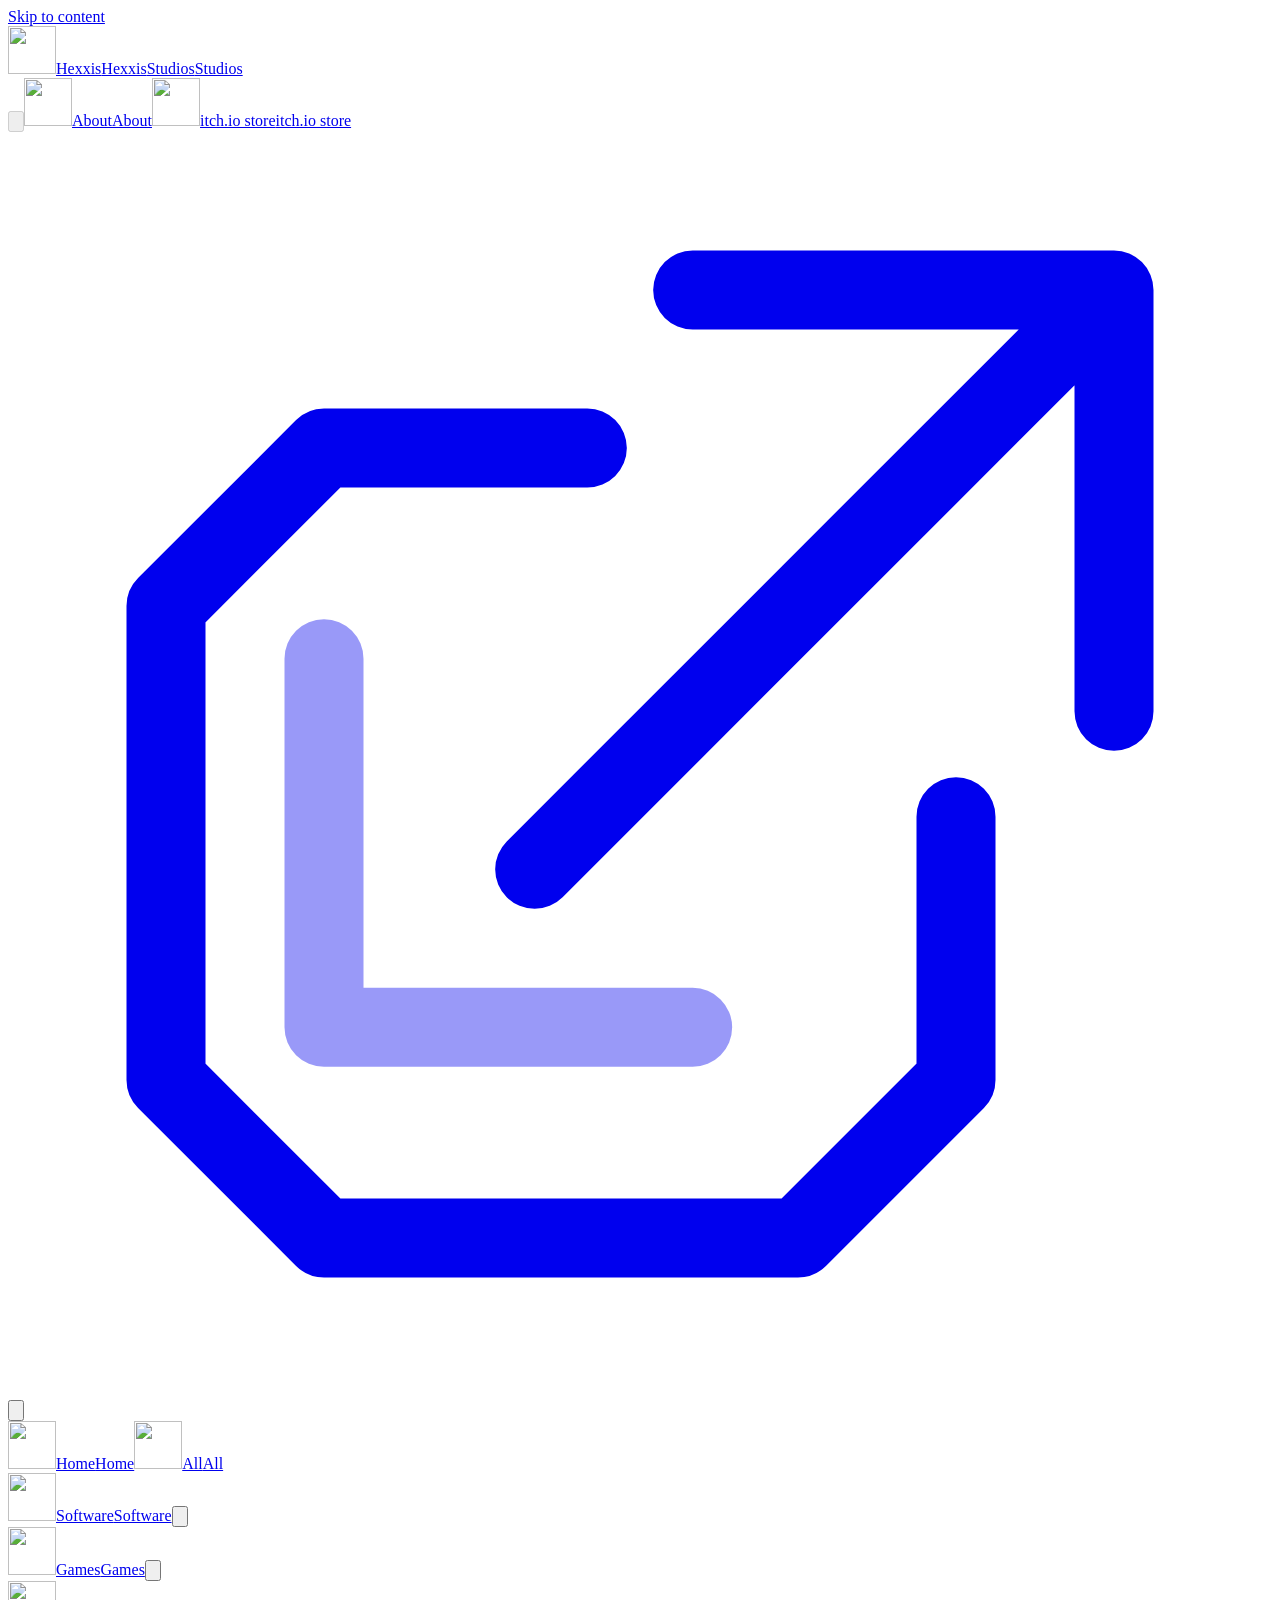
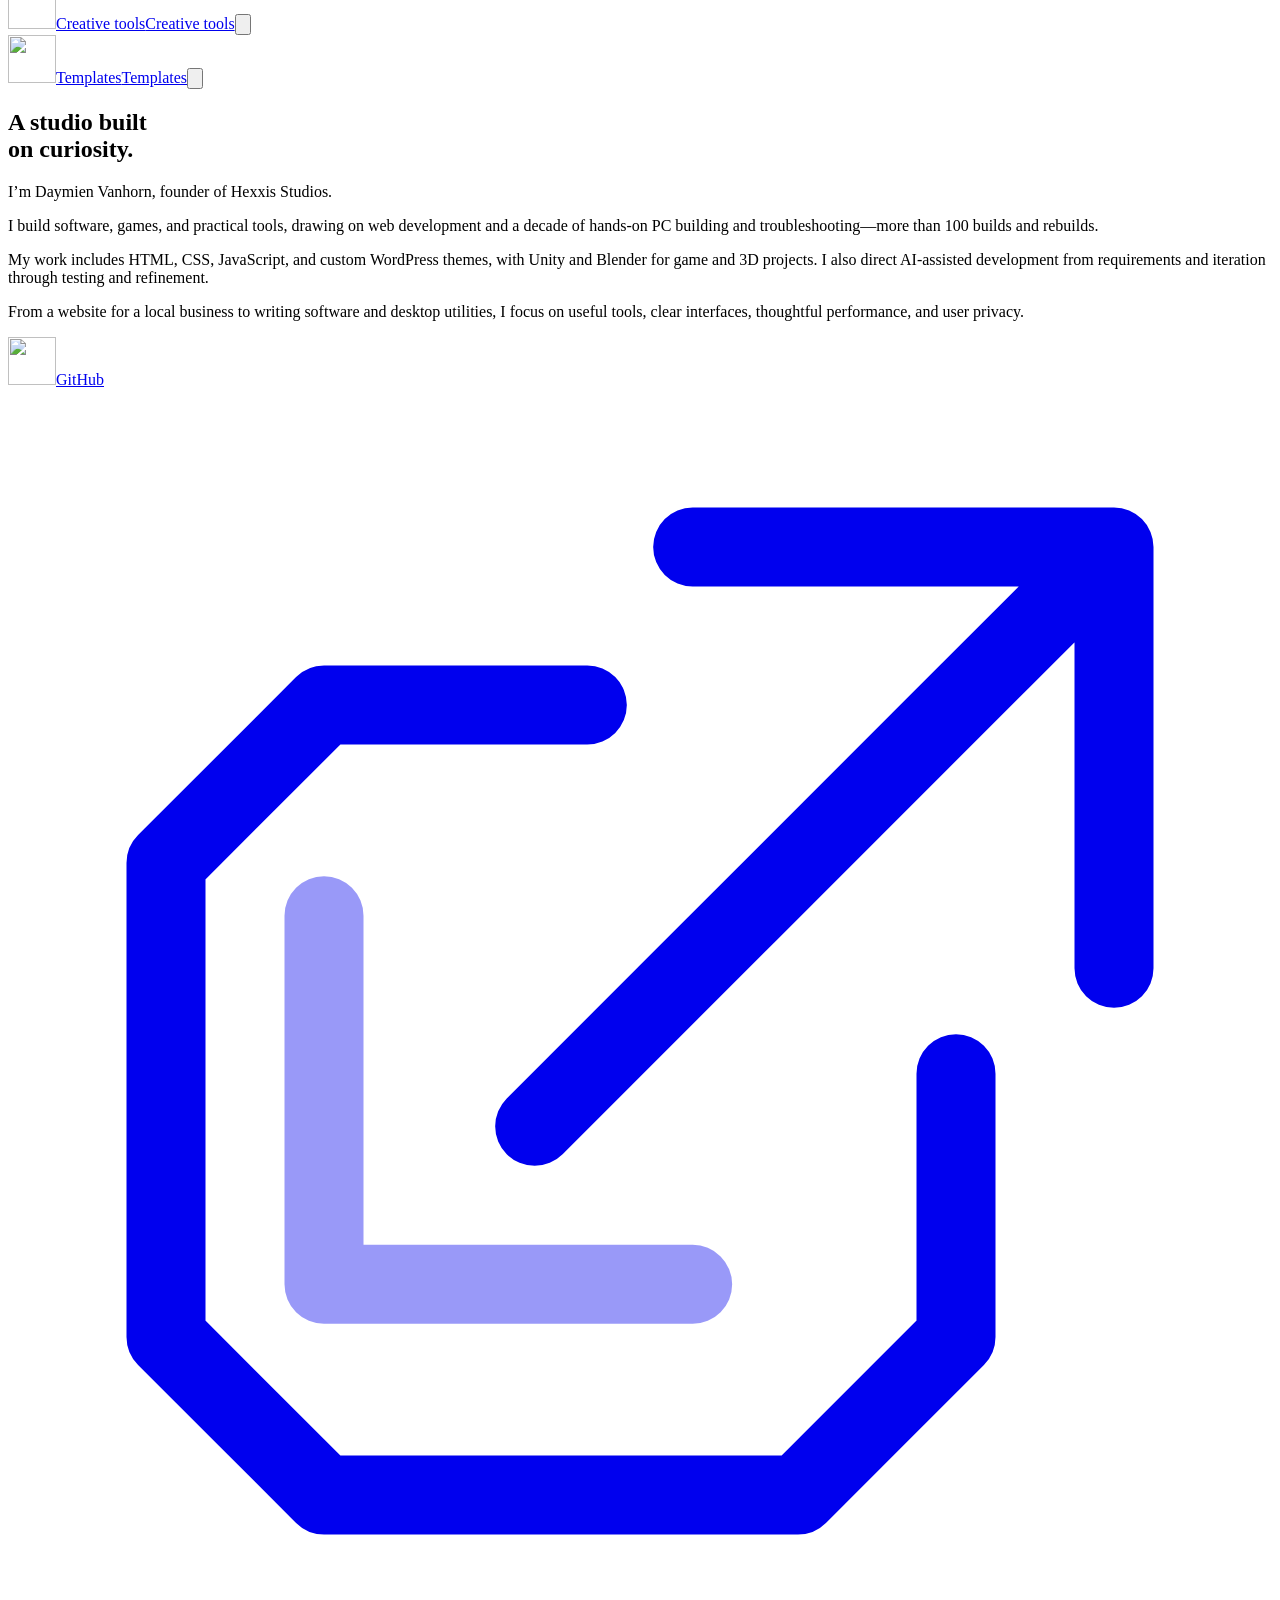
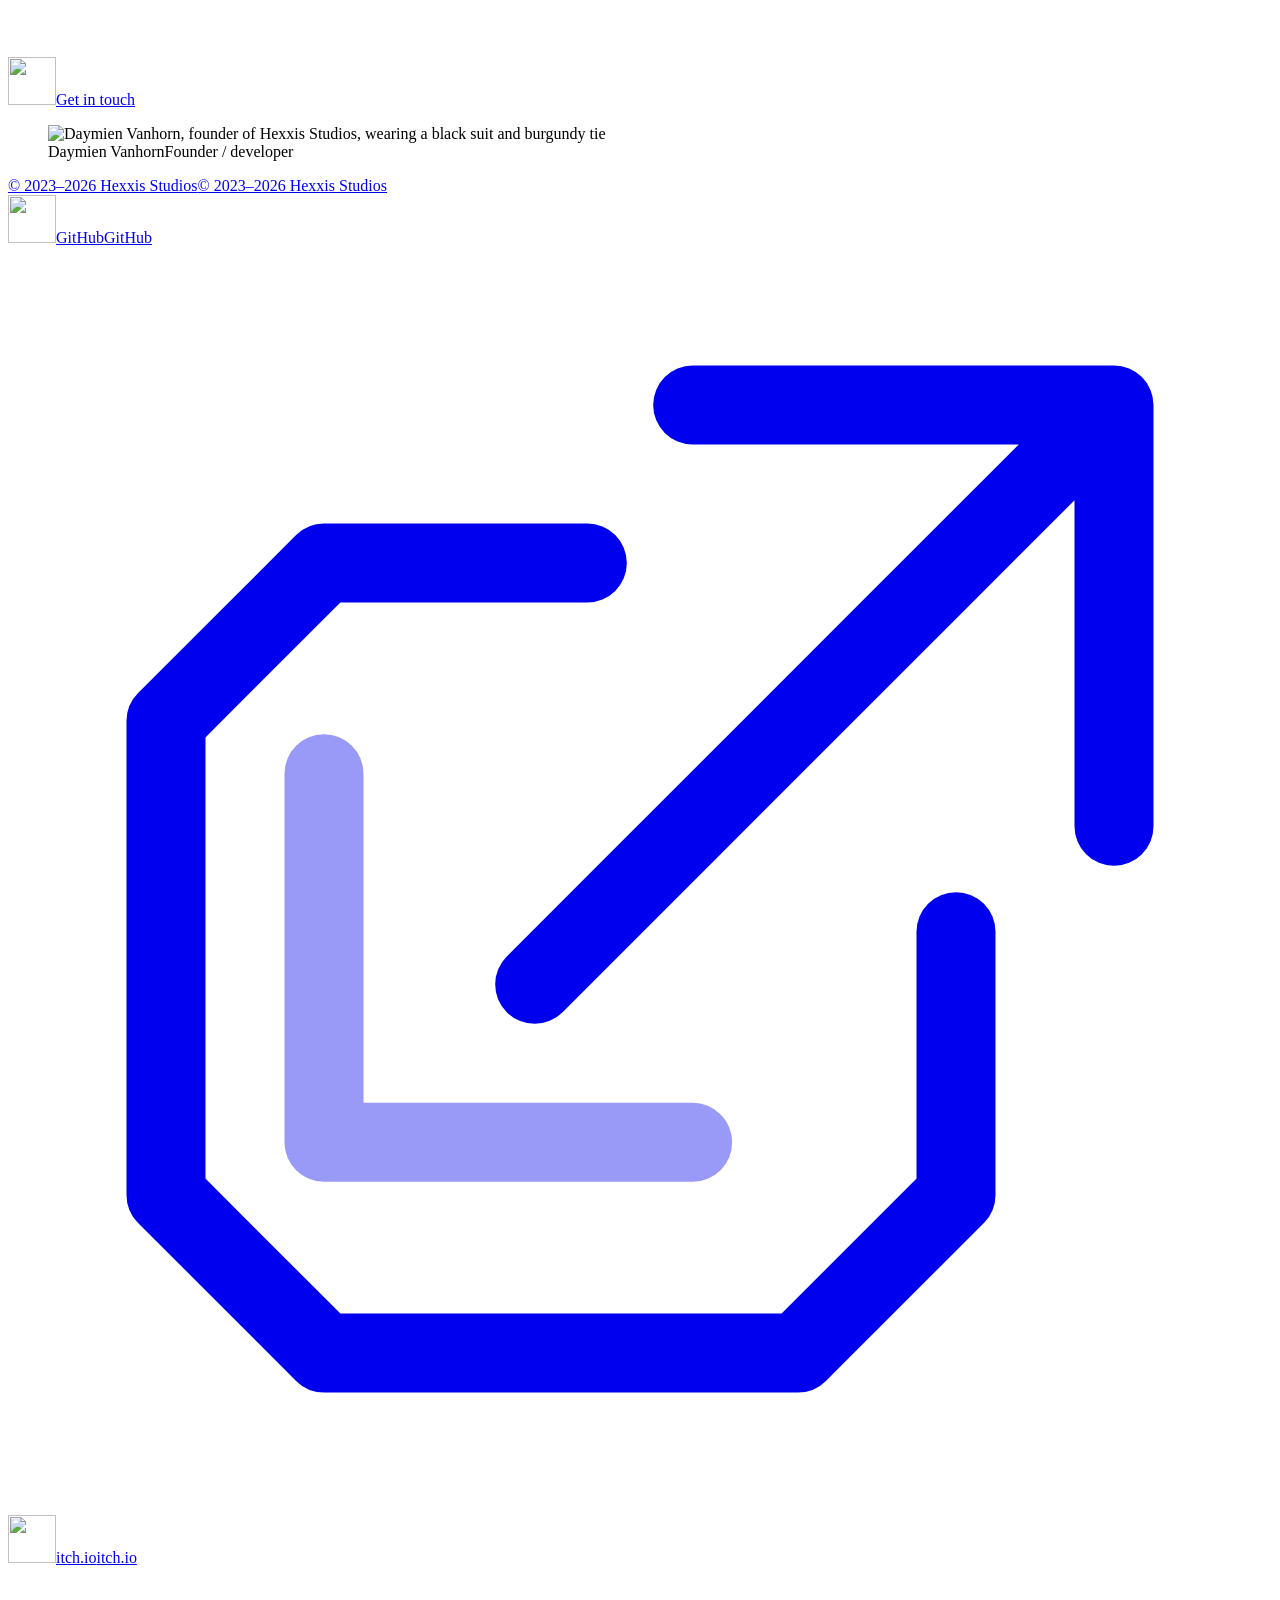
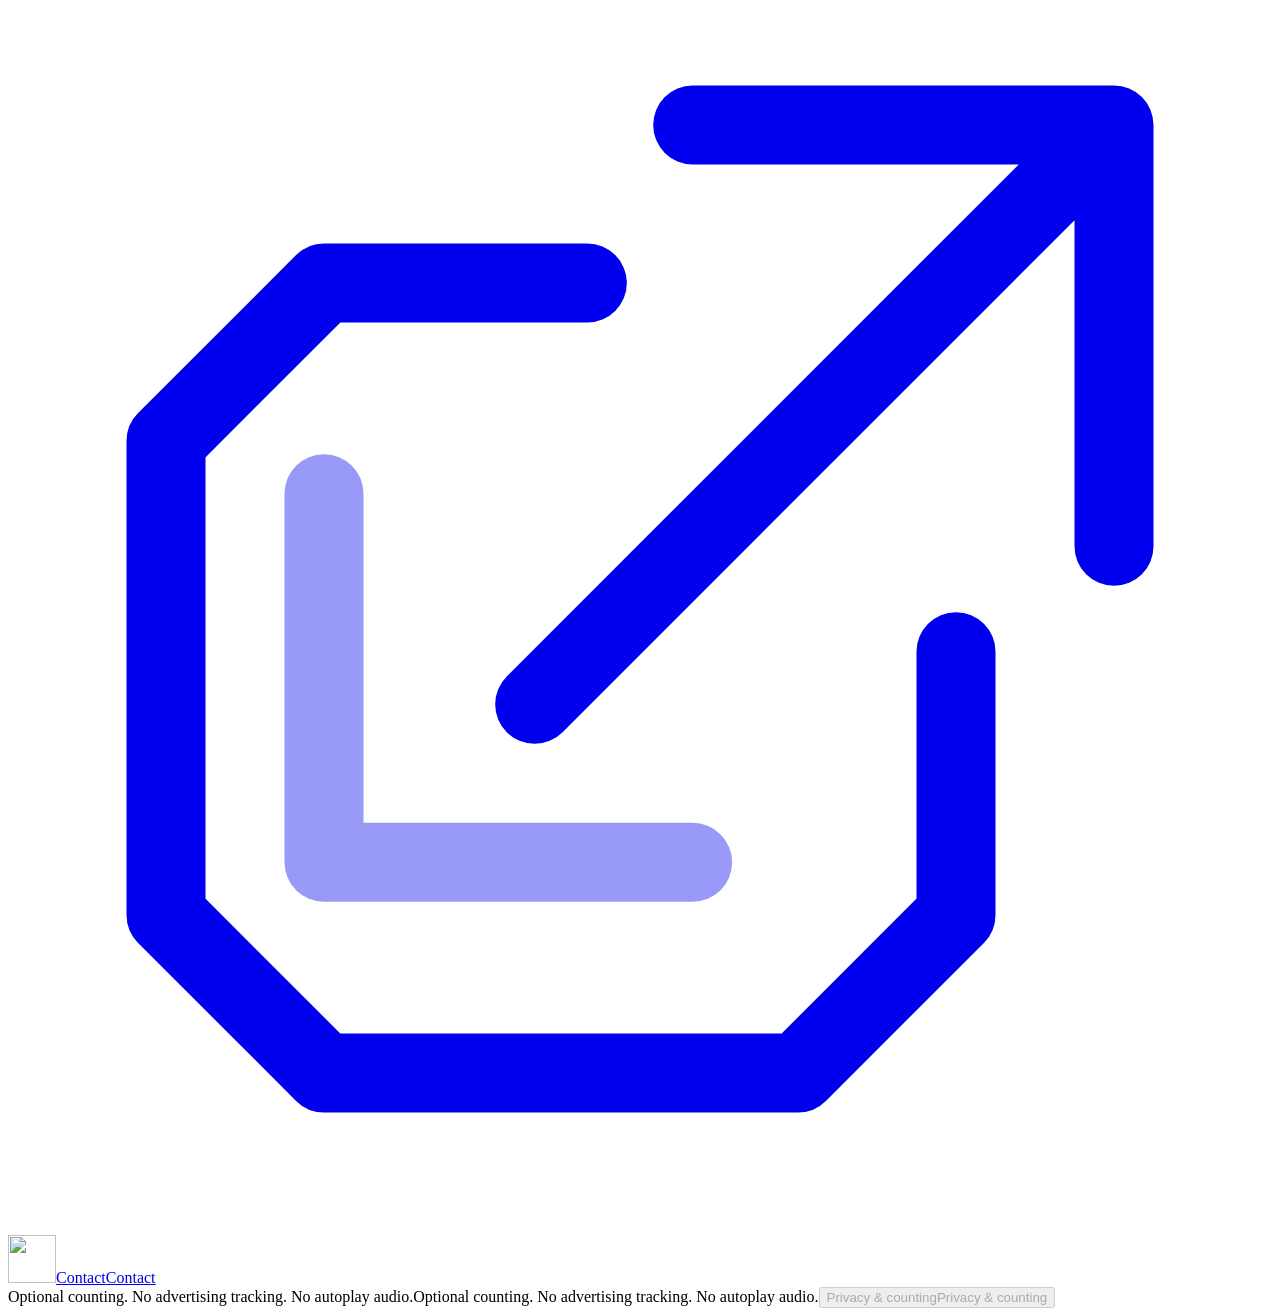
==== commit b17a6075: "Update published studio site" ====
--- a/site/about/index.html
+++ b/site/about/index.html
@@ -23,10 +23,10 @@
     <meta name="twitter:image:alt" content="Hexxis Studios landing page with its luminous icosahedron and wireframe wordmark." />
     <link rel="icon" type="image/svg+xml" href="/branding/icosahedron.svg" />
     <title>Hexxis Studios — About the Studio</title>
-    <script type="module" crossorigin src="/assets/index-DsyWvcSm.js"></script>
-    <link rel="stylesheet" crossorigin href="/assets/index-By--bI4d.css">
+    <script type="module" crossorigin src="/assets/index-kjN_1-bj.js"></script>
+    <link rel="stylesheet" crossorigin href="/assets/index-BaynEdS4.css">
   </head>
   <body>
-    <div id="root" data-route="/about/"><link rel="preload" as="image" href="/branding/icosahedron.svg"/><link rel="preload" as="image" href="/branding/icons/about.webp"/><link rel="preload" as="image" href="/branding/icons/itch.webp"/><link rel="preload" as="image" href="/branding/icons/home.webp"/><link rel="preload" as="image" href="/branding/icons/all.webp"/><link rel="preload" as="image" href="/branding/icons/software.webp"/><link rel="preload" as="image" href="/branding/icons/games.webp"/><link rel="preload" as="image" href="/branding/icons/creative.webp"/><link rel="preload" as="image" href="/branding/icons/templates.webp"/><link rel="preload" as="image" href="/branding/icons/github.webp"/><link rel="preload" as="image" href="/about/daymien-vanhorn.webp" fetchPriority="high"/><link rel="preload" as="image" href="/branding/icons/mail.webp"/><div class="studio-shell" data-phase="ready" data-motion="still"><a class="skip-link" href="#main">Skip to content</a><header class="studio-header" data-motion-region="true"><div class="header-inner"><a class="studio-brand" href="/" aria-label="Hexxis Studios — Home"><span class="studio-mark brand-emblem" aria-hidden="true"><img src="/branding/icosahedron.svg" alt="" width="48" height="48"/><span class="brand-spectrum"></span></span><span class="brand-name"><span class="assembly-copy"><span class="sr-only">Hexxis</span><span class="assembly-visual" aria-hidden="true"><span class="assembly-word"><span>H</span><span>e</span><span>x</span><span>x</span><span>i</span><span>s</span></span></span></span><span class="brand-second"><span class="assembly-copy"><span class="sr-only">Studios</span><span class="assembly-visual" aria-hidden="true"><span class="assembly-word"><span>S</span><span>t</span><span>u</span><span>d</span><span>i</span><span>o</span><span>s</span></span></span></span></span></span></a><div class="header-actions"><button class="icon-button motion-toggle" aria-label="Animations disabled by reduced-motion preference" title="Motion is disabled" aria-pressed="true" disabled=""><svg class="icon " viewBox="0 0 24 24" fill="none" stroke="currentColor" stroke-width="1.5" stroke-linecap="round" stroke-linejoin="round" aria-hidden="true"><path d="m7 3 14 9-14 9V3Z"></path><path d="m10 8 6 4-6 4Z" opacity=".5"></path></svg></button><a class="header-link active" href="/about/"><img class="brand-icon" src="/branding/icons/about.webp" alt="" aria-hidden="true" width="48" height="48" decoding="async"/><span class="assembly-copy"><span class="sr-only">About</span><span class="assembly-visual" aria-hidden="true"><span class="assembly-word"><span>A</span><span>b</span><span>o</span><span>u</span><span>t</span></span></span></span></a><a href="https://hexxis-studios.itch.io/" class="store-link" target="_blank" rel="noopener noreferrer"><img class="brand-icon" src="/branding/icons/itch.webp" alt="" aria-hidden="true" width="48" height="48" decoding="async"/><span class="store-name"><span class="assembly-copy"><span class="sr-only">itch.io store</span><span class="assembly-visual" aria-hidden="true"><span class="assembly-word"><span>i</span><span>t</span><span>c</span><span>h</span><span>.</span><span>i</span><span>o</span></span> <span class="assembly-word"><span>s</span><span>t</span><span>o</span><span>r</span><span>e</span></span></span></span></span><svg class="icon " viewBox="0 0 24 24" fill="none" stroke="currentColor" stroke-width="1.5" stroke-linecap="round" stroke-linejoin="round" aria-hidden="true"><path d="M13 3h8v8m0-8L10 14m1-8H6l-3 3v9l3 3h9l3-3v-5"></path><path d="M6 10v7h7" opacity=".4"></path></svg></a><button class="icon-button" aria-label="Turn interface sound on" aria-pressed="false"><svg class="icon " viewBox="0 0 24 24" fill="none" stroke="currentColor" stroke-width="1.5" stroke-linecap="round" stroke-linejoin="round" aria-hidden="true"><path d="M11 3 5 8H2v8h3l6 5V3Zm4 5 7 8m-7 0 7-8"></path></svg></button></div></div><nav class="catalog-nav" aria-label="Release categories"><div class="nav-inner"><a class="category-link " href="/"><img class="brand-icon" src="/branding/icons/home.webp" alt="" aria-hidden="true" width="48" height="48" decoding="async"/><span class="assembly-copy"><span class="sr-only">Home</span><span class="assembly-visual" aria-hidden="true"><span class="assembly-word"><span>H</span><span>o</span><span>m</span><span>e</span></span></span></span></a><a class="category-link " href="/all/"><img class="brand-icon" src="/branding/icons/all.webp" alt="" aria-hidden="true" width="48" height="48" decoding="async"/><span class="assembly-copy"><span class="sr-only">All</span><span class="assembly-visual" aria-hidden="true"><span class="assembly-word"><span>A</span><span>l</span><span>l</span></span></span></span></a><div class="category-group "><a class="category-link" href="/software/"><img class="brand-icon" src="/branding/icons/software.webp" alt="" aria-hidden="true" width="48" height="48" decoding="async"/><span class="assembly-copy"><span class="sr-only">Software</span><span class="assembly-visual" aria-hidden="true"><span class="assembly-word"><span>S</span><span>o</span><span>f</span><span>t</span><span>w</span><span>a</span><span>r</span><span>e</span></span></span></span></a><button class="category-disclosure" aria-label="Software subcategories" aria-expanded="false" aria-controls="submenu-software"><svg class="icon " viewBox="0 0 24 24" fill="none" stroke="currentColor" stroke-width="1.5" stroke-linecap="round" stroke-linejoin="round" aria-hidden="true"><path d="m5 8 7 7 7-7m-10 0 3 3 3-3"></path></svg></button><div class="category-popover" id="submenu-software" hidden=""><p><span class="assembly-copy"><span class="sr-only">Software</span><span class="assembly-visual" aria-hidden="true"><span class="assembly-word"><span>S</span><span>o</span><span>f</span><span>t</span><span>w</span><span>a</span><span>r</span><span>e</span></span></span></span></p><a href="/software/"><span class="assembly-copy"><span class="sr-only">All software</span><span class="assembly-visual" aria-hidden="true"><span class="assembly-word"><span>A</span><span>l</span><span>l</span></span> <span class="assembly-word"><span>s</span><span>o</span><span>f</span><span>t</span><span>w</span><span>a</span><span>r</span><span>e</span></span></span></span><svg class="icon " viewBox="0 0 24 24" fill="none" stroke="currentColor" stroke-width="1.5" stroke-linecap="round" stroke-linejoin="round" aria-hidden="true"><path d="M3 12h16m-6-6 8 6-8 6m3-9v6"></path><path d="M3 9v6" opacity=".45"></path></svg></a><a href="/software/?subcategory=productivity"><span class="assembly-copy"><span class="sr-only">Productivity</span><span class="assembly-visual" aria-hidden="true"><span class="assembly-word"><span>P</span><span>r</span><span>o</span><span>d</span><span>u</span><span>c</span><span>t</span><span>i</span><span>v</span><span>i</span><span>t</span><span>y</span></span></span></span></a><a href="/software/?subcategory=development"><span class="assembly-copy"><span class="sr-only">Developer tools</span><span class="assembly-visual" aria-hidden="true"><span class="assembly-word"><span>D</span><span>e</span><span>v</span><span>e</span><span>l</span><span>o</span><span>p</span><span>e</span><span>r</span></span> <span class="assembly-word"><span>t</span><span>o</span><span>o</span><span>l</span><span>s</span></span></span></span></a><a href="/software/?subcategory=utilities"><span class="assembly-copy"><span class="sr-only">Utilities</span><span class="assembly-visual" aria-hidden="true"><span class="assembly-word"><span>U</span><span>t</span><span>i</span><span>l</span><span>i</span><span>t</span><span>i</span><span>e</span><span>s</span></span></span></span></a><a href="/software/?subcategory=ai"><span class="assembly-copy"><span class="sr-only">AI tools</span><span class="assembly-visual" aria-hidden="true"><span class="assembly-word"><span>A</span><span>I</span></span> <span class="assembly-word"><span>t</span><span>o</span><span>o</span><span>l</span><span>s</span></span></span></span></a><a href="/software/?subcategory=automation"><span class="assembly-copy"><span class="sr-only">Automation</span><span class="assembly-visual" aria-hidden="true"><span class="assembly-word"><span>A</span><span>u</span><span>t</span><span>o</span><span>m</span><span>a</span><span>t</span><span>i</span><span>o</span><span>n</span></span></span></span></a><a href="/software/?subcategory=security"><span class="assembly-copy"><span class="sr-only">Security &amp; privacy</span><span class="assembly-visual" aria-hidden="true"><span class="assembly-word"><span>S</span><span>e</span><span>c</span><span>u</span><span>r</span><span>i</span><span>t</span><span>y</span></span> <span class="assembly-word"><span>&amp;</span></span> <span class="assembly-word"><span>p</span><span>r</span><span>i</span><span>v</span><span>a</span><span>c</span><span>y</span></span></span></span></a><a href="/software/?subcategory=social"><span class="assembly-copy"><span class="sr-only">Social platforms</span><span class="assembly-visual" aria-hidden="true"><span class="assembly-word"><span>S</span><span>o</span><span>c</span><span>i</span><span>a</span><span>l</span></span> <span class="assembly-word"><span>p</span><span>l</span><span>a</span><span>t</span><span>f</span><span>o</span><span>r</span><span>m</span><span>s</span></span></span></span></a></div></div><div class="category-group "><a class="category-link" href="/games/"><img class="brand-icon" src="/branding/icons/games.webp" alt="" aria-hidden="true" width="48" height="48" decoding="async"/><span class="assembly-copy"><span class="sr-only">Games</span><span class="assembly-visual" aria-hidden="true"><span class="assembly-word"><span>G</span><span>a</span><span>m</span><span>e</span><span>s</span></span></span></span></a><button class="category-disclosure" aria-label="Games subcategories" aria-expanded="false" aria-controls="submenu-games"><svg class="icon " viewBox="0 0 24 24" fill="none" stroke="currentColor" stroke-width="1.5" stroke-linecap="round" stroke-linejoin="round" aria-hidden="true"><path d="m5 8 7 7 7-7m-10 0 3 3 3-3"></path></svg></button><div class="category-popover" id="submenu-games" hidden=""><p><span class="assembly-copy"><span class="sr-only">Games</span><span class="assembly-visual" aria-hidden="true"><span class="assembly-word"><span>G</span><span>a</span><span>m</span><span>e</span><span>s</span></span></span></span></p><a href="/games/"><span class="assembly-copy"><span class="sr-only">All games</span><span class="assembly-visual" aria-hidden="true"><span class="assembly-word"><span>A</span><span>l</span><span>l</span></span> <span class="assembly-word"><span>g</span><span>a</span><span>m</span><span>e</span><span>s</span></span></span></span><svg class="icon " viewBox="0 0 24 24" fill="none" stroke="currentColor" stroke-width="1.5" stroke-linecap="round" stroke-linejoin="round" aria-hidden="true"><path d="M3 12h16m-6-6 8 6-8 6m3-9v6"></path><path d="M3 9v6" opacity=".45"></path></svg></a><a href="/games/?subcategory=first-person-horror"><span class="assembly-copy"><span class="sr-only">First-person horror</span><span class="assembly-visual" aria-hidden="true"><span class="assembly-word"><span>F</span><span>i</span><span>r</span><span>s</span><span>t</span><span>-</span><span>p</span><span>e</span><span>r</span><span>s</span><span>o</span><span>n</span></span> <span class="assembly-word"><span>h</span><span>o</span><span>r</span><span>r</span><span>o</span><span>r</span></span></span></span></a><a href="/games/?subcategory=roguelike-survival"><span class="assembly-copy"><span class="sr-only">Top-down roguelike &amp; survival</span><span class="assembly-visual" aria-hidden="true"><span class="assembly-word"><span>T</span><span>o</span><span>p</span><span>-</span><span>d</span><span>o</span><span>w</span><span>n</span></span> <span class="assembly-word"><span>r</span><span>o</span><span>g</span><span>u</span><span>e</span><span>l</span><span>i</span><span>k</span><span>e</span></span> <span class="assembly-word"><span>&amp;</span></span> <span class="assembly-word"><span>s</span><span>u</span><span>r</span><span>v</span><span>i</span><span>v</span><span>a</span><span>l</span></span></span></span></a><a href="/games/?subcategory=simulation"><span class="assembly-copy"><span class="sr-only">Simulation</span><span class="assembly-visual" aria-hidden="true"><span class="assembly-word"><span>S</span><span>i</span><span>m</span><span>u</span><span>l</span><span>a</span><span>t</span><span>i</span><span>o</span><span>n</span></span></span></span></a><a href="/games/?subcategory=rpg"><span class="assembly-copy"><span class="sr-only">Role-playing</span><span class="assembly-visual" aria-hidden="true"><span class="assembly-word"><span>R</span><span>o</span><span>l</span><span>e</span><span>-</span><span>p</span><span>l</span><span>a</span><span>y</span><span>i</span><span>n</span><span>g</span></span></span></span></a><a href="/games/?subcategory=strategy"><span class="assembly-copy"><span class="sr-only">Strategy</span><span class="assembly-visual" aria-hidden="true"><span class="assembly-word"><span>S</span><span>t</span><span>r</span><span>a</span><span>t</span><span>e</span><span>g</span><span>y</span></span></span></span></a><a href="/games/?subcategory=puzzle"><span class="assembly-copy"><span class="sr-only">Puzzle</span><span class="assembly-visual" aria-hidden="true"><span class="assembly-word"><span>P</span><span>u</span><span>z</span><span>z</span><span>l</span><span>e</span></span></span></span></a></div></div><div class="category-group "><a class="category-link" href="/creative/"><img class="brand-icon" src="/branding/icons/creative.webp" alt="" aria-hidden="true" width="48" height="48" decoding="async"/><span class="assembly-copy"><span class="sr-only">Creative tools</span><span class="assembly-visual" aria-hidden="true"><span class="assembly-word"><span>C</span><span>r</span><span>e</span><span>a</span><span>t</span><span>i</span><span>v</span><span>e</span></span> <span class="assembly-word"><span>t</span><span>o</span><span>o</span><span>l</span><span>s</span></span></span></span></a><button class="category-disclosure" aria-label="Creative tools subcategories" aria-expanded="false" aria-controls="submenu-creative"><svg class="icon " viewBox="0 0 24 24" fill="none" stroke="currentColor" stroke-width="1.5" stroke-linecap="round" stroke-linejoin="round" aria-hidden="true"><path d="m5 8 7 7 7-7m-10 0 3 3 3-3"></path></svg></button><div class="category-popover" id="submenu-creative" hidden=""><p><span class="assembly-copy"><span class="sr-only">Creative tools</span><span class="assembly-visual" aria-hidden="true"><span class="assembly-word"><span>C</span><span>r</span><span>e</span><span>a</span><span>t</span><span>i</span><span>v</span><span>e</span></span> <span class="assembly-word"><span>t</span><span>o</span><span>o</span><span>l</span><span>s</span></span></span></span></p><a href="/creative/"><span class="assembly-copy"><span class="sr-only">All creative tools</span><span class="assembly-visual" aria-hidden="true"><span class="assembly-word"><span>A</span><span>l</span><span>l</span></span> <span class="assembly-word"><span>c</span><span>r</span><span>e</span><span>a</span><span>t</span><span>i</span><span>v</span><span>e</span></span> <span class="assembly-word"><span>t</span><span>o</span><span>o</span><span>l</span><span>s</span></span></span></span><svg class="icon " viewBox="0 0 24 24" fill="none" stroke="currentColor" stroke-width="1.5" stroke-linecap="round" stroke-linejoin="round" aria-hidden="true"><path d="M3 12h16m-6-6 8 6-8 6m3-9v6"></path><path d="M3 9v6" opacity=".45"></path></svg></a><a href="/creative/?subcategory=writing"><span class="assembly-copy"><span class="sr-only">Writing &amp; worldbuilding</span><span class="assembly-visual" aria-hidden="true"><span class="assembly-word"><span>W</span><span>r</span><span>i</span><span>t</span><span>i</span><span>n</span><span>g</span></span> <span class="assembly-word"><span>&amp;</span></span> <span class="assembly-word"><span>w</span><span>o</span><span>r</span><span>l</span><span>d</span><span>b</span><span>u</span><span>i</span><span>l</span><span>d</span><span>i</span><span>n</span><span>g</span></span></span></span></a><a href="/creative/?subcategory=art"><span class="assembly-copy"><span class="sr-only">Art &amp; design</span><span class="assembly-visual" aria-hidden="true"><span class="assembly-word"><span>A</span><span>r</span><span>t</span></span> <span class="assembly-word"><span>&amp;</span></span> <span class="assembly-word"><span>d</span><span>e</span><span>s</span><span>i</span><span>g</span><span>n</span></span></span></span></a><a href="/creative/?subcategory=generators"><span class="assembly-copy"><span class="sr-only">Generators</span><span class="assembly-visual" aria-hidden="true"><span class="assembly-word"><span>G</span><span>e</span><span>n</span><span>e</span><span>r</span><span>a</span><span>t</span><span>o</span><span>r</span><span>s</span></span></span></span></a><a href="/creative/?subcategory=audio-video"><span class="assembly-copy"><span class="sr-only">Audio &amp; video</span><span class="assembly-visual" aria-hidden="true"><span class="assembly-word"><span>A</span><span>u</span><span>d</span><span>i</span><span>o</span></span> <span class="assembly-word"><span>&amp;</span></span> <span class="assembly-word"><span>v</span><span>i</span><span>d</span><span>e</span><span>o</span></span></span></span></a></div></div><div class="category-group "><a class="category-link" href="/templates/"><img class="brand-icon" src="/branding/icons/templates.webp" alt="" aria-hidden="true" width="48" height="48" decoding="async"/><span class="assembly-copy"><span class="sr-only">Templates</span><span class="assembly-visual" aria-hidden="true"><span class="assembly-word"><span>T</span><span>e</span><span>m</span><span>p</span><span>l</span><span>a</span><span>t</span><span>e</span><span>s</span></span></span></span></a><button class="category-disclosure" aria-label="Templates subcategories" aria-expanded="false" aria-controls="submenu-templates"><svg class="icon " viewBox="0 0 24 24" fill="none" stroke="currentColor" stroke-width="1.5" stroke-linecap="round" stroke-linejoin="round" aria-hidden="true"><path d="m5 8 7 7 7-7m-10 0 3 3 3-3"></path></svg></button><div class="category-popover" id="submenu-templates" hidden=""><p><span class="assembly-copy"><span class="sr-only">Templates</span><span class="assembly-visual" aria-hidden="true"><span class="assembly-word"><span>T</span><span>e</span><span>m</span><span>p</span><span>l</span><span>a</span><span>t</span><span>e</span><span>s</span></span></span></span></p><a href="/templates/"><span class="assembly-copy"><span class="sr-only">All templates</span><span class="assembly-visual" aria-hidden="true"><span class="assembly-word"><span>A</span><span>l</span><span>l</span></span> <span class="assembly-word"><span>t</span><span>e</span><span>m</span><span>p</span><span>l</span><span>a</span><span>t</span><span>e</span><span>s</span></span></span></span><svg class="icon " viewBox="0 0 24 24" fill="none" stroke="currentColor" stroke-width="1.5" stroke-linecap="round" stroke-linejoin="round" aria-hidden="true"><path d="M3 12h16m-6-6 8 6-8 6m3-9v6"></path><path d="M3 9v6" opacity=".45"></path></svg></a><a href="/templates/?subcategory=github-pages"><span class="assembly-copy"><span class="sr-only">GitHub Pages</span><span class="assembly-visual" aria-hidden="true"><span class="assembly-word"><span>G</span><span>i</span><span>t</span><span>H</span><span>u</span><span>b</span></span> <span class="assembly-word"><span>P</span><span>a</span><span>g</span><span>e</span><span>s</span></span></span></span></a><a href="/templates/?subcategory=wordpress"><span class="assembly-copy"><span class="sr-only">WordPress</span><span class="assembly-visual" aria-hidden="true"><span class="assembly-word"><span>W</span><span>o</span><span>r</span><span>d</span><span>P</span><span>r</span><span>e</span><span>s</span><span>s</span></span></span></span></a><a href="/templates/?subcategory=websites"><span class="assembly-copy"><span class="sr-only">Websites</span><span class="assembly-visual" aria-hidden="true"><span class="assembly-word"><span>W</span><span>e</span><span>b</span><span>s</span><span>i</span><span>t</span><span>e</span><span>s</span></span></span></span></a><a href="/templates/?subcategory=game-templates"><span class="assembly-copy"><span class="sr-only">Game templates</span><span class="assembly-visual" aria-hidden="true"><span class="assembly-word"><span>G</span><span>a</span><span>m</span><span>e</span></span> <span class="assembly-word"><span>t</span><span>e</span><span>m</span><span>p</span><span>l</span><span>a</span><span>t</span><span>e</span><span>s</span></span></span></span></a></div></div></div></nav></header><main id="main" tabindex="-1"><section class="about-layout content-width"><div class="about-copy"><h1>A studio built<br/>on curiosity.</h1><p class="about-intro">I’m Daymien Vanhorn, founder of Hexxis Studios.</p><p>I build software, games, and practical tools, drawing on web development and a decade of hands-on PC building and troubleshooting—more than 100 builds and rebuilds.</p><p>My work includes HTML, CSS, JavaScript, and custom WordPress themes, with Unity and Blender for game and 3D projects. I also direct AI-assisted development from requirements and iteration through testing and refinement.</p><p>From a website for a local business to writing software and desktop utilities, I focus on useful tools, clear interfaces, thoughtful performance, and user privacy.</p><div class="about-links"><a href="https://github.com/Hexxis-Studios" class="button" target="_blank" rel="noopener noreferrer"><img class="brand-icon" src="/branding/icons/github.webp" alt="" aria-hidden="true" width="48" height="48" decoding="async"/>GitHub<svg class="icon " viewBox="0 0 24 24" fill="none" stroke="currentColor" stroke-width="1.5" stroke-linecap="round" stroke-linejoin="round" aria-hidden="true"><path d="M13 3h8v8m0-8L10 14m1-8H6l-3 3v9l3 3h9l3-3v-5"></path><path d="M6 10v7h7" opacity=".4"></path></svg></a><a href="mailto:hexxis.cmd@proton.me" class="button"><img class="brand-icon" src="/branding/icons/mail.webp" alt="" aria-hidden="true" width="48" height="48" decoding="async"/>Get in touch</a></div></div><figure class="portrait-panel" data-motion-region="true"><img src="/about/daymien-vanhorn.webp" alt="Daymien Vanhorn, founder of Hexxis Studios, wearing a black suit and burgundy tie" width="399" height="545" decoding="async" fetchPriority="high"/><figcaption>Daymien Vanhorn<span>Founder / developer</span></figcaption></figure></section></main><footer class="studio-footer content-width" data-motion-region="true"><div class="footer-rail" role="group" aria-label="Studio footer links and privacy"><a href="/legal/"><span class="assembly-copy"><span class="sr-only">© 2023–2026 Hexxis Studios</span><span class="assembly-visual" aria-hidden="true"><span class="assembly-word"><span>©</span></span> <span class="assembly-word"><span>2</span><span>0</span><span>2</span><span>3</span><span>–</span><span>2</span><span>0</span><span>2</span><span>6</span></span> <span class="assembly-word"><span>H</span><span>e</span><span>x</span><span>x</span><span>i</span><span>s</span></span> <span class="assembly-word"><span>S</span><span>t</span><span>u</span><span>d</span><span>i</span><span>o</span><span>s</span></span></span></span></a><nav aria-label="Studio links"><a href="https://github.com/Hexxis-Studios" class="" target="_blank" rel="noopener noreferrer"><img class="brand-icon" src="/branding/icons/github.webp" alt="" aria-hidden="true" width="48" height="48" decoding="async"/><span class="assembly-copy"><span class="sr-only">GitHub</span><span class="assembly-visual" aria-hidden="true"><span class="assembly-word"><span>G</span><span>i</span><span>t</span><span>H</span><span>u</span><span>b</span></span></span></span><svg class="icon " viewBox="0 0 24 24" fill="none" stroke="currentColor" stroke-width="1.5" stroke-linecap="round" stroke-linejoin="round" aria-hidden="true"><path d="M13 3h8v8m0-8L10 14m1-8H6l-3 3v9l3 3h9l3-3v-5"></path><path d="M6 10v7h7" opacity=".4"></path></svg></a><a href="https://hexxis-studios.itch.io/" class="" target="_blank" rel="noopener noreferrer"><img class="brand-icon" src="/branding/icons/itch.webp" alt="" aria-hidden="true" width="48" height="48" decoding="async"/><span class="assembly-copy"><span class="sr-only">itch.io</span><span class="assembly-visual" aria-hidden="true"><span class="assembly-word"><span>i</span><span>t</span><span>c</span><span>h</span><span>.</span><span>i</span><span>o</span></span></span></span><svg class="icon " viewBox="0 0 24 24" fill="none" stroke="currentColor" stroke-width="1.5" stroke-linecap="round" stroke-linejoin="round" aria-hidden="true"><path d="M13 3h8v8m0-8L10 14m1-8H6l-3 3v9l3 3h9l3-3v-5"></path><path d="M6 10v7h7" opacity=".4"></path></svg></a><a href="mailto:hexxis.cmd@proton.me"><img class="brand-icon" src="/branding/icons/mail.webp" alt="" aria-hidden="true" width="48" height="48" decoding="async"/><span class="assembly-copy"><span class="sr-only">Contact</span><span class="assembly-visual" aria-hidden="true"><span class="assembly-word"><span>C</span><span>o</span><span>n</span><span>t</span><span>a</span><span>c</span><span>t</span></span></span></span></a></nav><span class="footer-policy"><span class="assembly-copy"><span class="sr-only">Optional counting. No advertising tracking. No autoplay audio.</span><span class="assembly-visual" aria-hidden="true"><span class="assembly-word"><span>O</span><span>p</span><span>t</span><span>i</span><span>o</span><span>n</span><span>a</span><span>l</span></span> <span class="assembly-word"><span>c</span><span>o</span><span>u</span><span>n</span><span>t</span><span>i</span><span>n</span><span>g</span><span>.</span></span> <span class="assembly-word"><span>N</span><span>o</span></span> <span class="assembly-word"><span>a</span><span>d</span><span>v</span><span>e</span><span>r</span><span>t</span><span>i</span><span>s</span><span>i</span><span>n</span><span>g</span></span> <span class="assembly-word"><span>t</span><span>r</span><span>a</span><span>c</span><span>k</span><span>i</span><span>n</span><span>g</span><span>.</span></span> <span class="assembly-word"><span>N</span><span>o</span></span> <span class="assembly-word"><span>a</span><span>u</span><span>t</span><span>o</span><span>p</span><span>l</span><span>a</span><span>y</span></span> <span class="assembly-word"><span>a</span><span>u</span><span>d</span><span>i</span><span>o</span><span>.</span></span></span></span></span><button class="counting-settings text-link" disabled=""><span class="assembly-copy"><span class="sr-only">Privacy &amp; counting</span><span class="assembly-visual" aria-hidden="true"><span class="assembly-word"><span>P</span><span>r</span><span>i</span><span>v</span><span>a</span><span>c</span><span>y</span></span> <span class="assembly-word"><span>&amp;</span></span> <span class="assembly-word"><span>c</span><span>o</span><span>u</span><span>n</span><span>t</span><span>i</span><span>n</span><span>g</span></span></span></span></button><noscript>Optional counting is off without JavaScript.</noscript></div></footer></div></div>
+    <div id="root" data-route="/about/"><link rel="preload" as="image" href="/branding/icosahedron.svg"/><link rel="preload" as="image" href="/branding/icons/about.webp"/><link rel="preload" as="image" href="/branding/icons/itch.webp"/><link rel="preload" as="image" href="/branding/icons/home.webp"/><link rel="preload" as="image" href="/branding/icons/all.webp"/><link rel="preload" as="image" href="/branding/icons/software.webp"/><link rel="preload" as="image" href="/branding/icons/games.webp"/><link rel="preload" as="image" href="/branding/icons/creative.webp"/><link rel="preload" as="image" href="/branding/icons/templates.webp"/><link rel="preload" as="image" href="/branding/icons/github.webp"/><link rel="preload" as="image" href="/about/daymien-vanhorn.webp" fetchPriority="high"/><link rel="preload" as="image" href="/branding/icons/mail.webp"/><div class="studio-shell" data-phase="ready" data-motion="still"><a class="skip-link" href="#main">Skip to content</a><header class="studio-header" data-motion-region="true"><div class="header-inner"><a class="studio-brand" href="/" aria-label="Hexxis Studios — Home"><span class="studio-mark brand-emblem" aria-hidden="true"><img src="/branding/icosahedron.svg" alt="" width="48" height="48"/><span class="brand-spectrum"></span></span><span class="brand-name"><span class="assembly-copy"><span class="sr-only">Hexxis</span><span class="assembly-visual" aria-hidden="true">Hexxis</span></span><span class="brand-second"><span class="assembly-copy"><span class="sr-only">Studios</span><span class="assembly-visual" aria-hidden="true">Studios</span></span></span></span></a><div class="header-actions"><button class="icon-button motion-toggle" aria-label="Animations disabled by reduced-motion preference" title="Motion is disabled" aria-pressed="true" disabled=""><svg class="icon " viewBox="0 0 24 24" fill="none" stroke="currentColor" stroke-width="1.5" stroke-linecap="round" stroke-linejoin="round" aria-hidden="true"><path d="m7 3 14 9-14 9V3Z"></path><path d="m10 8 6 4-6 4Z" opacity=".5"></path></svg></button><a class="header-link active" href="/about/"><img class="brand-icon" src="/branding/icons/about.webp" alt="" aria-hidden="true" width="48" height="48" decoding="async"/><span class="assembly-copy"><span class="sr-only">About</span><span class="assembly-visual" aria-hidden="true">About</span></span></a><a href="https://hexxis-studios.itch.io/" class="store-link" target="_blank" rel="noopener noreferrer"><img class="brand-icon" src="/branding/icons/itch.webp" alt="" aria-hidden="true" width="48" height="48" decoding="async"/><span class="store-name"><span class="assembly-copy"><span class="sr-only">itch.io store</span><span class="assembly-visual" aria-hidden="true">itch.io store</span></span></span><svg class="icon " viewBox="0 0 24 24" fill="none" stroke="currentColor" stroke-width="1.5" stroke-linecap="round" stroke-linejoin="round" aria-hidden="true"><path d="M13 3h8v8m0-8L10 14m1-8H6l-3 3v9l3 3h9l3-3v-5"></path><path d="M6 10v7h7" opacity=".4"></path></svg></a><button class="icon-button" aria-label="Turn interface sound on" aria-pressed="false"><svg class="icon " viewBox="0 0 24 24" fill="none" stroke="currentColor" stroke-width="1.5" stroke-linecap="round" stroke-linejoin="round" aria-hidden="true"><path d="M11 3 5 8H2v8h3l6 5V3Zm4 5 7 8m-7 0 7-8"></path></svg></button></div></div><nav class="catalog-nav" aria-label="Release categories"><div class="nav-inner"><a class="category-link " href="/"><img class="brand-icon" src="/branding/icons/home.webp" alt="" aria-hidden="true" width="48" height="48" decoding="async"/><span class="assembly-copy"><span class="sr-only">Home</span><span class="assembly-visual" aria-hidden="true">Home</span></span></a><a class="category-link " href="/all/"><img class="brand-icon" src="/branding/icons/all.webp" alt="" aria-hidden="true" width="48" height="48" decoding="async"/><span class="assembly-copy"><span class="sr-only">All</span><span class="assembly-visual" aria-hidden="true">All</span></span></a><div class="category-group "><a class="category-link" href="/software/"><img class="brand-icon" src="/branding/icons/software.webp" alt="" aria-hidden="true" width="48" height="48" decoding="async"/><span class="assembly-copy"><span class="sr-only">Software</span><span class="assembly-visual" aria-hidden="true">Software</span></span></a><button class="category-disclosure" aria-label="Software subcategories" aria-expanded="false" aria-controls="submenu-software"><svg class="icon " viewBox="0 0 24 24" fill="none" stroke="currentColor" stroke-width="1.5" stroke-linecap="round" stroke-linejoin="round" aria-hidden="true"><path d="m5 8 7 7 7-7m-10 0 3 3 3-3"></path></svg></button><div class="category-popover" id="submenu-software" hidden=""><p><span class="assembly-copy"><span class="sr-only">Software</span><span class="assembly-visual" aria-hidden="true">Software</span></span></p><a href="/software/"><span class="assembly-copy"><span class="sr-only">All software</span><span class="assembly-visual" aria-hidden="true">All software</span></span><svg class="icon " viewBox="0 0 24 24" fill="none" stroke="currentColor" stroke-width="1.5" stroke-linecap="round" stroke-linejoin="round" aria-hidden="true"><path d="M3 12h16m-6-6 8 6-8 6m3-9v6"></path><path d="M3 9v6" opacity=".45"></path></svg></a><a href="/software/?subcategory=productivity"><span class="assembly-copy"><span class="sr-only">Productivity</span><span class="assembly-visual" aria-hidden="true">Productivity</span></span></a><a href="/software/?subcategory=development"><span class="assembly-copy"><span class="sr-only">Developer tools</span><span class="assembly-visual" aria-hidden="true">Developer tools</span></span></a><a href="/software/?subcategory=utilities"><span class="assembly-copy"><span class="sr-only">Utilities</span><span class="assembly-visual" aria-hidden="true">Utilities</span></span></a><a href="/software/?subcategory=ai"><span class="assembly-copy"><span class="sr-only">AI tools</span><span class="assembly-visual" aria-hidden="true">AI tools</span></span></a><a href="/software/?subcategory=automation"><span class="assembly-copy"><span class="sr-only">Automation</span><span class="assembly-visual" aria-hidden="true">Automation</span></span></a><a href="/software/?subcategory=security"><span class="assembly-copy"><span class="sr-only">Security &amp; privacy</span><span class="assembly-visual" aria-hidden="true">Security &amp; privacy</span></span></a><a href="/software/?subcategory=social"><span class="assembly-copy"><span class="sr-only">Social platforms</span><span class="assembly-visual" aria-hidden="true">Social platforms</span></span></a></div></div><div class="category-group "><a class="category-link" href="/games/"><img class="brand-icon" src="/branding/icons/games.webp" alt="" aria-hidden="true" width="48" height="48" decoding="async"/><span class="assembly-copy"><span class="sr-only">Games</span><span class="assembly-visual" aria-hidden="true">Games</span></span></a><button class="category-disclosure" aria-label="Games subcategories" aria-expanded="false" aria-controls="submenu-games"><svg class="icon " viewBox="0 0 24 24" fill="none" stroke="currentColor" stroke-width="1.5" stroke-linecap="round" stroke-linejoin="round" aria-hidden="true"><path d="m5 8 7 7 7-7m-10 0 3 3 3-3"></path></svg></button><div class="category-popover" id="submenu-games" hidden=""><p><span class="assembly-copy"><span class="sr-only">Games</span><span class="assembly-visual" aria-hidden="true">Games</span></span></p><a href="/games/"><span class="assembly-copy"><span class="sr-only">All games</span><span class="assembly-visual" aria-hidden="true">All games</span></span><svg class="icon " viewBox="0 0 24 24" fill="none" stroke="currentColor" stroke-width="1.5" stroke-linecap="round" stroke-linejoin="round" aria-hidden="true"><path d="M3 12h16m-6-6 8 6-8 6m3-9v6"></path><path d="M3 9v6" opacity=".45"></path></svg></a><a href="/games/?subcategory=first-person-horror"><span class="assembly-copy"><span class="sr-only">First-person horror</span><span class="assembly-visual" aria-hidden="true">First-person horror</span></span></a><a href="/games/?subcategory=roguelike-survival"><span class="assembly-copy"><span class="sr-only">Top-down roguelike &amp; survival</span><span class="assembly-visual" aria-hidden="true">Top-down roguelike &amp; survival</span></span></a><a href="/games/?subcategory=simulation"><span class="assembly-copy"><span class="sr-only">Simulation</span><span class="assembly-visual" aria-hidden="true">Simulation</span></span></a><a href="/games/?subcategory=rpg"><span class="assembly-copy"><span class="sr-only">Role-playing</span><span class="assembly-visual" aria-hidden="true">Role-playing</span></span></a><a href="/games/?subcategory=strategy"><span class="assembly-copy"><span class="sr-only">Strategy</span><span class="assembly-visual" aria-hidden="true">Strategy</span></span></a><a href="/games/?subcategory=puzzle"><span class="assembly-copy"><span class="sr-only">Puzzle</span><span class="assembly-visual" aria-hidden="true">Puzzle</span></span></a></div></div><div class="category-group "><a class="category-link" href="/creative/"><img class="brand-icon" src="/branding/icons/creative.webp" alt="" aria-hidden="true" width="48" height="48" decoding="async"/><span class="assembly-copy"><span class="sr-only">Creative tools</span><span class="assembly-visual" aria-hidden="true">Creative tools</span></span></a><button class="category-disclosure" aria-label="Creative tools subcategories" aria-expanded="false" aria-controls="submenu-creative"><svg class="icon " viewBox="0 0 24 24" fill="none" stroke="currentColor" stroke-width="1.5" stroke-linecap="round" stroke-linejoin="round" aria-hidden="true"><path d="m5 8 7 7 7-7m-10 0 3 3 3-3"></path></svg></button><div class="category-popover" id="submenu-creative" hidden=""><p><span class="assembly-copy"><span class="sr-only">Creative tools</span><span class="assembly-visual" aria-hidden="true">Creative tools</span></span></p><a href="/creative/"><span class="assembly-copy"><span class="sr-only">All creative tools</span><span class="assembly-visual" aria-hidden="true">All creative tools</span></span><svg class="icon " viewBox="0 0 24 24" fill="none" stroke="currentColor" stroke-width="1.5" stroke-linecap="round" stroke-linejoin="round" aria-hidden="true"><path d="M3 12h16m-6-6 8 6-8 6m3-9v6"></path><path d="M3 9v6" opacity=".45"></path></svg></a><a href="/creative/?subcategory=writing"><span class="assembly-copy"><span class="sr-only">Writing &amp; worldbuilding</span><span class="assembly-visual" aria-hidden="true">Writing &amp; worldbuilding</span></span></a><a href="/creative/?subcategory=art"><span class="assembly-copy"><span class="sr-only">Art &amp; design</span><span class="assembly-visual" aria-hidden="true">Art &amp; design</span></span></a><a href="/creative/?subcategory=generators"><span class="assembly-copy"><span class="sr-only">Generators</span><span class="assembly-visual" aria-hidden="true">Generators</span></span></a><a href="/creative/?subcategory=audio-video"><span class="assembly-copy"><span class="sr-only">Audio &amp; video</span><span class="assembly-visual" aria-hidden="true">Audio &amp; video</span></span></a></div></div><div class="category-group "><a class="category-link" href="/templates/"><img class="brand-icon" src="/branding/icons/templates.webp" alt="" aria-hidden="true" width="48" height="48" decoding="async"/><span class="assembly-copy"><span class="sr-only">Templates</span><span class="assembly-visual" aria-hidden="true">Templates</span></span></a><button class="category-disclosure" aria-label="Templates subcategories" aria-expanded="false" aria-controls="submenu-templates"><svg class="icon " viewBox="0 0 24 24" fill="none" stroke="currentColor" stroke-width="1.5" stroke-linecap="round" stroke-linejoin="round" aria-hidden="true"><path d="m5 8 7 7 7-7m-10 0 3 3 3-3"></path></svg></button><div class="category-popover" id="submenu-templates" hidden=""><p><span class="assembly-copy"><span class="sr-only">Templates</span><span class="assembly-visual" aria-hidden="true">Templates</span></span></p><a href="/templates/"><span class="assembly-copy"><span class="sr-only">All templates</span><span class="assembly-visual" aria-hidden="true">All templates</span></span><svg class="icon " viewBox="0 0 24 24" fill="none" stroke="currentColor" stroke-width="1.5" stroke-linecap="round" stroke-linejoin="round" aria-hidden="true"><path d="M3 12h16m-6-6 8 6-8 6m3-9v6"></path><path d="M3 9v6" opacity=".45"></path></svg></a><a href="/templates/?subcategory=github-pages"><span class="assembly-copy"><span class="sr-only">GitHub Pages</span><span class="assembly-visual" aria-hidden="true">GitHub Pages</span></span></a><a href="/templates/?subcategory=wordpress"><span class="assembly-copy"><span class="sr-only">WordPress</span><span class="assembly-visual" aria-hidden="true">WordPress</span></span></a><a href="/templates/?subcategory=websites"><span class="assembly-copy"><span class="sr-only">Websites</span><span class="assembly-visual" aria-hidden="true">Websites</span></span></a><a href="/templates/?subcategory=game-templates"><span class="assembly-copy"><span class="sr-only">Game templates</span><span class="assembly-visual" aria-hidden="true">Game templates</span></span></a></div></div></div></nav></header><main id="main" tabindex="-1"><section class="about-layout content-width"><div class="about-copy"><h1>A studio built<br/>on curiosity.</h1><p class="about-intro">I’m Daymien Vanhorn, founder of Hexxis Studios.</p><p>I build software, games, and practical tools, drawing on web development and a decade of hands-on PC building and troubleshooting—more than 100 builds and rebuilds.</p><p>My work includes HTML, CSS, JavaScript, and custom WordPress themes, with Unity and Blender for game and 3D projects. I also direct AI-assisted development from requirements and iteration through testing and refinement.</p><p>From a website for a local business to writing software and desktop utilities, I focus on useful tools, clear interfaces, thoughtful performance, and user privacy.</p><div class="about-links"><a href="https://github.com/Hexxis-Studios" class="button" target="_blank" rel="noopener noreferrer"><img class="brand-icon" src="/branding/icons/github.webp" alt="" aria-hidden="true" width="48" height="48" decoding="async"/>GitHub<svg class="icon " viewBox="0 0 24 24" fill="none" stroke="currentColor" stroke-width="1.5" stroke-linecap="round" stroke-linejoin="round" aria-hidden="true"><path d="M13 3h8v8m0-8L10 14m1-8H6l-3 3v9l3 3h9l3-3v-5"></path><path d="M6 10v7h7" opacity=".4"></path></svg></a><a href="mailto:hexxis.cmd@proton.me" class="button"><img class="brand-icon" src="/branding/icons/mail.webp" alt="" aria-hidden="true" width="48" height="48" decoding="async"/>Get in touch</a></div></div><figure class="portrait-panel" data-motion-region="true"><img src="/about/daymien-vanhorn.webp" alt="Daymien Vanhorn, founder of Hexxis Studios, wearing a black suit and burgundy tie" width="399" height="545" decoding="async" fetchPriority="high"/><figcaption>Daymien Vanhorn<span>Founder / developer</span></figcaption></figure></section></main><footer class="studio-footer content-width" data-motion-region="true"><div class="footer-rail" role="group" aria-label="Studio footer links and privacy"><a href="/legal/"><span class="assembly-copy"><span class="sr-only">© 2023–2026 Hexxis Studios</span><span class="assembly-visual" aria-hidden="true">© 2023–2026 Hexxis Studios</span></span></a><nav aria-label="Studio links"><a href="https://github.com/Hexxis-Studios" class="" target="_blank" rel="noopener noreferrer"><img class="brand-icon" src="/branding/icons/github.webp" alt="" aria-hidden="true" width="48" height="48" decoding="async"/><span class="assembly-copy"><span class="sr-only">GitHub</span><span class="assembly-visual" aria-hidden="true">GitHub</span></span><svg class="icon " viewBox="0 0 24 24" fill="none" stroke="currentColor" stroke-width="1.5" stroke-linecap="round" stroke-linejoin="round" aria-hidden="true"><path d="M13 3h8v8m0-8L10 14m1-8H6l-3 3v9l3 3h9l3-3v-5"></path><path d="M6 10v7h7" opacity=".4"></path></svg></a><a href="https://hexxis-studios.itch.io/" class="" target="_blank" rel="noopener noreferrer"><img class="brand-icon" src="/branding/icons/itch.webp" alt="" aria-hidden="true" width="48" height="48" decoding="async"/><span class="assembly-copy"><span class="sr-only">itch.io</span><span class="assembly-visual" aria-hidden="true">itch.io</span></span><svg class="icon " viewBox="0 0 24 24" fill="none" stroke="currentColor" stroke-width="1.5" stroke-linecap="round" stroke-linejoin="round" aria-hidden="true"><path d="M13 3h8v8m0-8L10 14m1-8H6l-3 3v9l3 3h9l3-3v-5"></path><path d="M6 10v7h7" opacity=".4"></path></svg></a><a href="mailto:hexxis.cmd@proton.me"><img class="brand-icon" src="/branding/icons/mail.webp" alt="" aria-hidden="true" width="48" height="48" decoding="async"/><span class="assembly-copy"><span class="sr-only">Contact</span><span class="assembly-visual" aria-hidden="true">Contact</span></span></a></nav><span class="footer-policy"><span class="assembly-copy"><span class="sr-only">Optional counting. No advertising tracking. No autoplay audio.</span><span class="assembly-visual" aria-hidden="true">Optional counting. No advertising tracking. No autoplay audio.</span></span></span><button class="counting-settings text-link" disabled=""><span class="assembly-copy"><span class="sr-only">Privacy &amp; counting</span><span class="assembly-visual" aria-hidden="true">Privacy &amp; counting</span></span></button><noscript>Optional counting is off without JavaScript.</noscript></div></footer></div></div>
   </body>
 </html>
